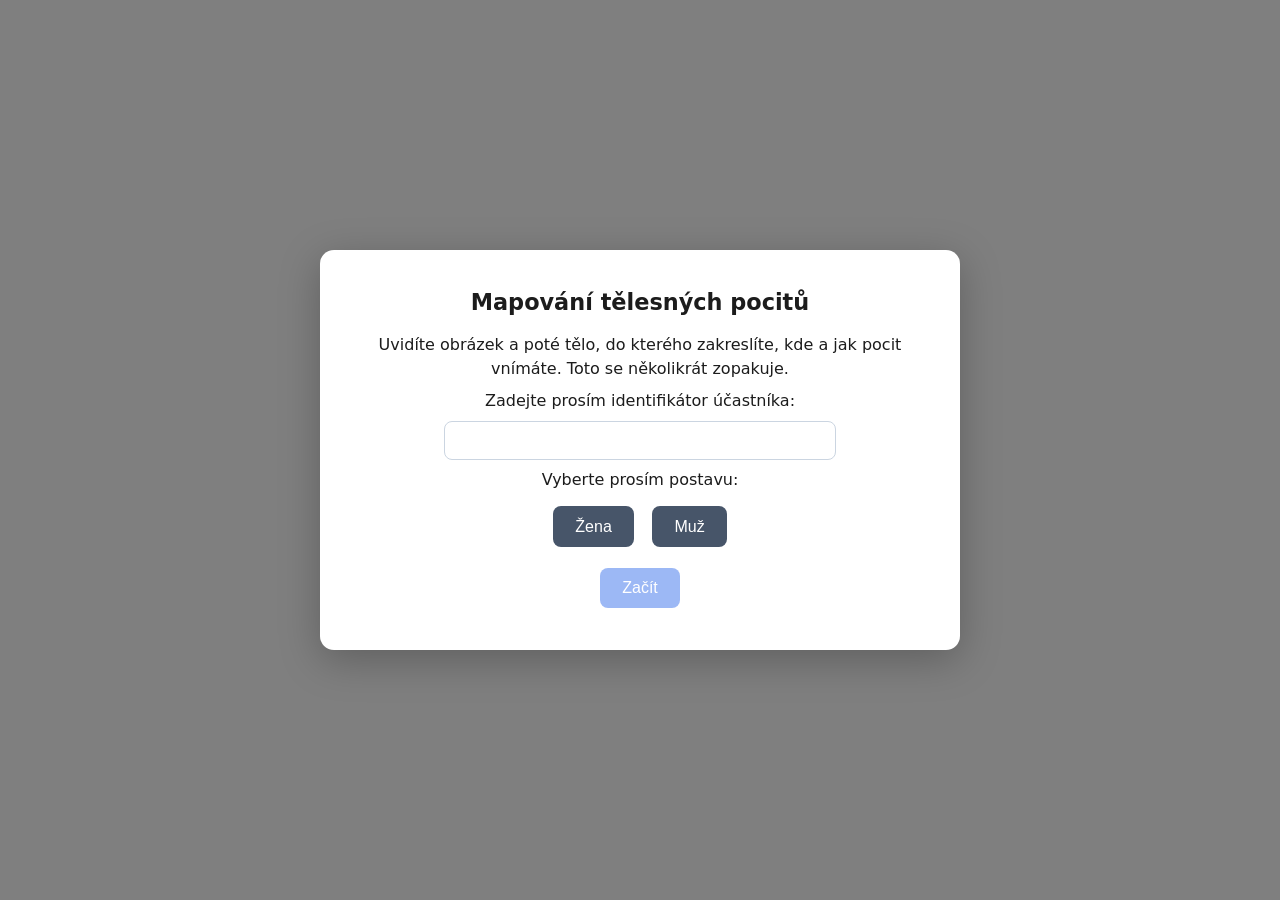
==== experiment.html @ 42cae718 "Upload completed experiment results to CERIT-SC" ====
<!DOCTYPE html>
<html lang="cs">
<head>
<meta charset="utf-8" />
<meta name="viewport" content="width=device-width, initial-scale=1" />
<title>InteroMap – experiment</title>
<style>
  :root { --bg:#7f7f7f; --blank:#7f7f7f; --panel:#ffffff; --ink:#1c1c1c; --accent:#2563eb; }
  * { box-sizing: border-box; }
  [hidden] { display:none !important; }
  html, body { margin:0; height:100%; }
  body {
    background: var(--bg);                 /* neutral mid-grey: low-arousal, standard for affective tasks */
    color: var(--ink);
    font-family: system-ui, -apple-system, "Segoe UI", Roboto, sans-serif;
    display:flex; align-items:center; justify-content:center;
    height:100vh; overflow:hidden;
  }
  #app { width:100%; height:100%; display:flex; align-items:center; justify-content:center; }
  .card {
    background:var(--panel); border-radius:14px; padding:36px 40px; max-width:640px;
    box-shadow:0 10px 40px rgba(0,0,0,.25); text-align:center; line-height:1.5;
  }
  .card h1 { font-size:1.4rem; margin:0 0 .6em; }
  .card p { margin:.5em 0; }
  .btn {
    display:inline-block; margin:.4em; padding:.7em 1.4em; border:0; border-radius:8px;
    background:var(--accent); color:#fff; font-size:1rem; cursor:pointer;
  }
  .btn.secondary { background:#475569; }
  .btn:disabled { opacity:.45; cursor:default; }
  input[type=text] { padding:.6em .8em; font-size:1rem; border:1px solid #cbd5e1; border-radius:8px; width:70%; }
  #blank { width:100%; height:100%; background:var(--blank); }   /* inter-stimulus interval */
  #picwrap { display:flex; align-items:center; justify-content:center; width:100%; height:100%; }
  #picwrap img { max-width:80vw; max-height:80vh; object-fit:contain; box-shadow:0 6px 30px rgba(0,0,0,.35); }
  #maplayout { display:flex; flex-direction:column; width:100%; height:100%; }
  #mapframe { flex:1 1 auto; width:100%; border:0; background:#fff; }
  #mapbar {
    flex:0 0 auto; display:flex; align-items:center; justify-content:space-between;
    gap:16px; padding:10px 18px; background:#e5e7eb;
  }
  #mapbar .hint { font-size:.9rem; color:#374151; }
  .progress { font-size:.85rem; color:#e5e7eb; position:fixed; top:10px; left:14px; }
</style>
</head>
<body>
<div class="progress" id="progress"></div>
<div id="app"></div>

<script>
/* =========================================================================
   CONFIG  —  edit this block only
   Trial cycle:  picture (pictureMs) -> blank (blankMs) -> map (until "Hotovo")
                 -> blank (blankMs) -> next trial's picture ...
   ========================================================================= */
const CONFIG = {
  toolPath: "./index.html",   // InteroMap index.html, relative to this file
  lang: "cs",                 // language key baked into the build (cs = Czech)
  uploadUrl: "https://interomap-sojka-ns.dyn.cloud.e-infra.cz/submissions",

  askParticipantId: true,     // show an ID field on the intro screen
  choosePersonaOnce: true,    // participant picks Žena/Muž once, applied to all trials
  persona: "female",          // fallback / default persona if choosePersonaOnce = false
  shuffle: false,             // randomise trial order per participant

  pictureMs: 6000,            // emotional picture duration
  blankMs:   1000,            // blank screen before AND after the map
  minMapSeconds: 0,           // map is self-paced (0 = "Hotovo" active immediately)

  // One entry per trial (this is your N). `variable` MUST be unique, ASCII,
  // start with a letter, no diacritics. `image` is relative to this file.
  trials: [
    { image: "stimuli/img1.jpg", variable: "trial1" },
    { image: "stimuli/img2.jpg", variable: "trial2" },
    { image: "stimuli/img3.jpg", variable: "trial3" },
    { image: "stimuli/img4.jpg", variable: "trial4" }
  ]
};

/* UI strings (Czech). Edit freely. */
const UI = {
  title:        "Mapování tělesných pocitů",
  intro:        "Uvidíte obrázek a poté tělo, do kterého zakreslíte, kde a jak pocit vnímáte. Toto se několikrát zopakuje.",
  idLabel:      "Zadejte prosím identifikátor účastníka:",
  choosePersona:"Vyberte prosím postavu:",
  female:       "Žena",
  male:         "Muž",
  start:        "Začít",
  continueMap:  "Hotovo",
  mapHint:      "Zakreslete do těla, kde pocit vnímáte. Až budete hotovi, klikněte na „Hotovo“.",
  waitHint:     "Ještě chvíli prosím…",
  finished:     "Děkujeme, úloha je dokončena.",
  download:     "Stáhnout zálohu dat",
  uploading:    "Odesíláme vaše odpovědi. Prosím, nechte tuto stránku otevřenou.",
  uploaded:     "Vaše odpovědi byly úspěšně uloženy. Tuto stránku můžete zavřít.",
  uploadFailed: "Odpovědi se nepodařilo odeslat. Zkontrolujte připojení a zkuste to znovu. Pokud problém trvá, stáhněte zálohu a kontaktujte výzkumný tým. Stránku zatím nezavírejte.",
  retry:        "Zkusit odeslat znovu"
};
/* ========================================================================= */

const app  = document.getElementById("app");
const prog = document.getElementById("progress");

const state = {
  participant: "",
  persona: CONFIG.persona,
  order: CONFIG.trials.map((_, i) => i),
  idx: 0,
  results: {},          // variable -> latest output JSON string from InteroMap
  meta: {}              // variable -> { image, persona, pictureOnset, mapOnset, mapDurationMs }
};

if (CONFIG.shuffle) {
  for (let i = state.order.length - 1; i > 0; i--) {
    const j = Math.floor(Math.random() * (i + 1));
    [state.order[i], state.order[j]] = [state.order[j], state.order[i]];
  }
}

/* ---- capture InteroMap output (fires after every stroke; keep the latest) ---- */
let activeVariable = null;
window.addEventListener("message", (event) => {
  const d = event.data;
  const frame = document.getElementById("mapframe");
  if (!frame || event.source !== frame.contentWindow ||
      event.origin !== new URL(CONFIG.toolPath, location.href).origin) return;
  if (!d || d.event !== "interomap_data" || !activeVariable || d.variable !== activeVariable) return;
  state.results[d.variable] = d.output; // cumulative JSON string of all strokes
});

/* ---------------------------- screens ---------------------------- */
function clear() { app.innerHTML = ""; activeVariable = null; }

function screenIntro() {
  clear();
  prog.textContent = "";
  const card = document.createElement("div");
  card.className = "card";
  card.innerHTML =
    `<h1>${UI.title}</h1><p>${UI.intro}</p>` +
    (CONFIG.askParticipantId
      ? `<p>${UI.idLabel}</p><p><input type="text" id="pid" maxlength="200" autocomplete="off"></p>` : "") +
    (CONFIG.choosePersonaOnce
      ? `<p>${UI.choosePersona}</p>
         <p><button class="btn secondary" data-persona="female">${UI.female}</button>
            <button class="btn secondary" data-persona="male">${UI.male}</button></p>` : "");
  const startBtn = document.createElement("button");
  startBtn.className = "btn"; startBtn.textContent = UI.start;
  startBtn.disabled = CONFIG.choosePersonaOnce;   // enabled once a persona is chosen
  card.appendChild(startBtn);
  app.appendChild(card);

  if (CONFIG.choosePersonaOnce) {
    card.querySelectorAll("[data-persona]").forEach(b => b.addEventListener("click", () => {
      state.persona = b.dataset.persona;
      card.querySelectorAll("[data-persona]").forEach(x =>
        x.style.outline = (x === b) ? "3px solid var(--accent)" : "none");
      startBtn.disabled = false;
    }));
  }
  startBtn.addEventListener("click", () => {
    if (CONFIG.askParticipantId) state.participant = (document.getElementById("pid").value || "").trim();
    runTrial(0);
  });
}

/* blank inter-stimulus interval, then call next() */
function showBlank(next) {
  clear();
  const b = document.createElement("div");
  b.id = "blank";
  app.appendChild(b);
  setTimeout(next, CONFIG.blankMs);
}

function runTrial(i) {
  state.idx = i;
  if (i >= state.order.length) return screenEnd();
  prog.textContent = `${i + 1} / ${state.order.length}`;
  const trial = CONFIG.trials[state.order[i]];
  state.meta[trial.variable] = {
    image: trial.image,
    persona: CONFIG.choosePersonaOnce ? state.persona : (trial.persona || CONFIG.persona)
  };
  showPicture(trial);                                  // -> blank -> map
}

function showPicture(trial) {
  clear();
  state.meta[trial.variable].pictureOnset = performance.now();
  const wrap = document.createElement("div");
  wrap.id = "picwrap";
  const img = document.createElement("img");
  img.src = trial.image; img.alt = "";
  wrap.appendChild(img);
  app.appendChild(wrap);
  setTimeout(() => showBlank(() => showMap(trial)), CONFIG.pictureMs);   // 6 s picture, then 1 s blank
}

function showMap(trial) {
  clear();
  const persona = state.meta[trial.variable].persona;
  activeVariable = trial.variable;
  state.meta[trial.variable].mapOnset = performance.now();

  const layout = document.createElement("div");
  layout.id = "maplayout";

  const frame = document.createElement("iframe");
  frame.id = "mapframe"; frame.title = "InteroMap";
  // nonce (&_=) guarantees a fresh, empty map each trial even if params repeat
  frame.src = `${CONFIG.toolPath}?lang=${CONFIG.lang}&persona=${persona}` +
              `&variable=${encodeURIComponent(trial.variable)}&_=${Date.now()}`;

  const bar = document.createElement("div");
  bar.id = "mapbar";
  const hint = document.createElement("span");
  hint.className = "hint"; hint.textContent = UI.mapHint;
  const next = document.createElement("button");
  next.className = "btn"; next.textContent = UI.continueMap;   // "Hotovo"
  bar.appendChild(hint); bar.appendChild(next);

  layout.appendChild(frame); layout.appendChild(bar);
  app.appendChild(layout);

  const advance = () => {
    const m = state.meta[trial.variable];
    m.mapDurationMs = Math.round(performance.now() - m.mapOnset);
    showBlank(() => runTrial(state.idx + 1));            // Hotovo -> 1 s blank -> next picture
  };

  if (CONFIG.minMapSeconds > 0) {
    next.disabled = true;
    const t0 = performance.now();
    const tick = () => {
      const left = CONFIG.minMapSeconds - (performance.now() - t0) / 1000;
      if (left > 0) { hint.textContent = `${UI.waitHint} (${Math.ceil(left)} s)`; requestAnimationFrame(tick); }
      else { hint.textContent = UI.mapHint; next.disabled = false; }
    };
    requestAnimationFrame(tick);
  }
  next.addEventListener("click", advance);
}

/* ------------------------------ end / export ------------------------------ */
function buildDataset() {
  const trials = state.order.map((ti, pos) => {
    const t = CONFIG.trials[ti];
    const m = state.meta[t.variable] || {};
    let output = null, parsed = null;
    if (state.results[t.variable] != null) {
      output = state.results[t.variable];
      try { parsed = JSON.parse(output); } catch (e) { parsed = null; }
    }
    return {
      position: pos + 1,
      variable: t.variable,
      image: t.image,
      persona: m.persona,
      mapDurationMs: m.mapDurationMs ?? null,
      responded: output != null,
      output: parsed              // full InteroMap structure, or null if nothing drawn
    };
  });
  return {
    participant: state.participant,
    timestamp: new Date().toISOString(),
    lang: CONFIG.lang,
    trials
  };
}

/* long CSV: one row per stroke (+ one row for empty trials) */
function toCSV(dataset) {
  const head = ["participant","timestamp","position","variable","image","persona",
                "map_duration_ms","persona_view","stroke_index","valence","intensity",
                "brush_color","brush_size","n_points","points_json"];
  const esc = v => {
    const s = (v == null) ? "" : String(v);
    return /[",\n]/.test(s) ? '"' + s.replace(/"/g, '""') + '"' : s;
  };
  const rows = [head.join(",")];
  for (const tr of dataset.trials) {
    const base = [dataset.participant, dataset.timestamp, tr.position, tr.variable,
                  tr.image, tr.persona, tr.mapDurationMs];
    if (!tr.output) { rows.push([...base, "", "", "", "", "", "", "0", ""].map(esc).join(",")); continue; }
    let any = false;
    for (const view of Object.keys(tr.output)) {
      const strokes = (tr.output[view] && tr.output[view].strokes) || [];
      strokes.forEach((s, si) => {
        any = true;
        rows.push([...base, view, si, s.valence, s.intensity, s.brushColor, s.brushSize,
                   (s.points ? s.points.length : 0), JSON.stringify(s.points)].map(esc).join(","));
      });
    }
    if (!any) rows.push([...base, "", "", "", "", "", "", "0", ""].map(esc).join(","));
  }
  return rows.join("\n");
}

function download(name, text, type) {
  const blob = new Blob([text], { type });
  const url = URL.createObjectURL(blob);
  const a = document.createElement("a");
  a.href = url; a.download = name; a.click();
  setTimeout(() => URL.revokeObjectURL(url), 1000);
}

const PENDING_KEY = "interomap.pending-submission.v1";
let completedSubmission = null;
let uploadInProgress = false;
let uploadSaved = false;

function saveAll() {
  const ds = completedSubmission.dataset;
  const pid = (ds.participant || "anon").replace(/[^A-Za-z0-9_-]/g, "");
  const stamp = ds.timestamp.replace(/[:.]/g, "-");
  const base = `interomap_${pid}_${stamp}`;
  download(base + ".json", JSON.stringify(ds, null, 2), "application/json");
  download(base + ".csv", toCSV(ds), "text/csv");
  return ds;
}

function screenEnd() {
  clear();
  prog.textContent = "";
  if (!completedSubmission) {
    completedSubmission = { submissionId: crypto.randomUUID(), dataset: buildDataset() };
  }
  // Survive a refresh in this tab; never retain successfully uploaded data here.
  try { sessionStorage.setItem(PENDING_KEY, JSON.stringify(completedSubmission)); } catch (e) {}
  const card = document.createElement("div");
  card.className = "card";
  card.innerHTML = `<h1>${UI.title}</h1><p>${UI.finished}</p>`;
  const status = document.createElement("p");
  status.id = "upload-status";
  status.setAttribute("role", "status");
  status.setAttribute("aria-live", "polite");
  card.appendChild(status);
  const retry = document.createElement("button");
  retry.id = "upload-retry";
  retry.className = "btn";
  retry.textContent = UI.retry;
  retry.hidden = true;
  retry.addEventListener("click", uploadResults);
  card.appendChild(retry);
  const b = document.createElement("button");
  b.id = "upload-backup";
  b.className = "btn secondary"; b.textContent = UI.download;
  b.hidden = true;
  b.addEventListener("click", saveAll);
  card.appendChild(b);
  app.appendChild(card);
  void uploadResults();
}

async function uploadResults() {
  if (uploadInProgress || uploadSaved || !completedSubmission) return;
  uploadInProgress = true;
  const status = document.getElementById("upload-status");
  const retry = document.getElementById("upload-retry");
  const backup = document.getElementById("upload-backup");
  status.textContent = UI.uploading;
  retry.hidden = true;
  backup.hidden = true;
  const body = JSON.stringify(completedSubmission);
  try {
    for (let attempt = 0; attempt < 3; attempt++) {
      const controller = new AbortController();
      const timeout = setTimeout(() => controller.abort(), 20000);
      let permanentFailure = false;
      try {
        const response = await fetch(CONFIG.uploadUrl, {
          method: "POST", headers: { "Content-Type": "application/json" },
          credentials: "omit", body, signal: controller.signal
        });
        permanentFailure = response.status >= 400 && response.status < 500 &&
          response.status !== 408 && response.status !== 429;
        if (!response.ok) throw new Error("Upload rejected");
        const receipt = await response.json();
        if (receipt.saved !== true || receipt.submissionId !== completedSubmission.submissionId) {
          permanentFailure = true;
          throw new Error("Invalid upload receipt");
        }
        uploadSaved = true;
        try { sessionStorage.removeItem(PENDING_KEY); } catch (e) {}
        status.textContent = UI.uploaded;
        return;
      } catch (error) {
        if (permanentFailure || attempt === 2) throw error;
      } finally { clearTimeout(timeout); }
      await new Promise(resolve => setTimeout(resolve, attempt === 0 ? 2000 : 5000));
    }
  } catch (error) {
    status.textContent = UI.uploadFailed;
    retry.hidden = false;
    backup.hidden = false;
  } finally { uploadInProgress = false; }
}

window.addEventListener("beforeunload", event => {
  if (completedSubmission && !uploadSaved) { event.preventDefault(); event.returnValue = ""; }
});
window.addEventListener("online", () => { if (completedSubmission && !uploadSaved) void uploadResults(); });

try {
  const pending = JSON.parse(sessionStorage.getItem(PENDING_KEY));
  if (pending && typeof pending.submissionId === "string" && pending.dataset &&
      Array.isArray(pending.dataset.trials)) completedSubmission = pending;
} catch (e) {}
if (completedSubmission) screenEnd(); else screenIntro();
</script>
</body>
</html>
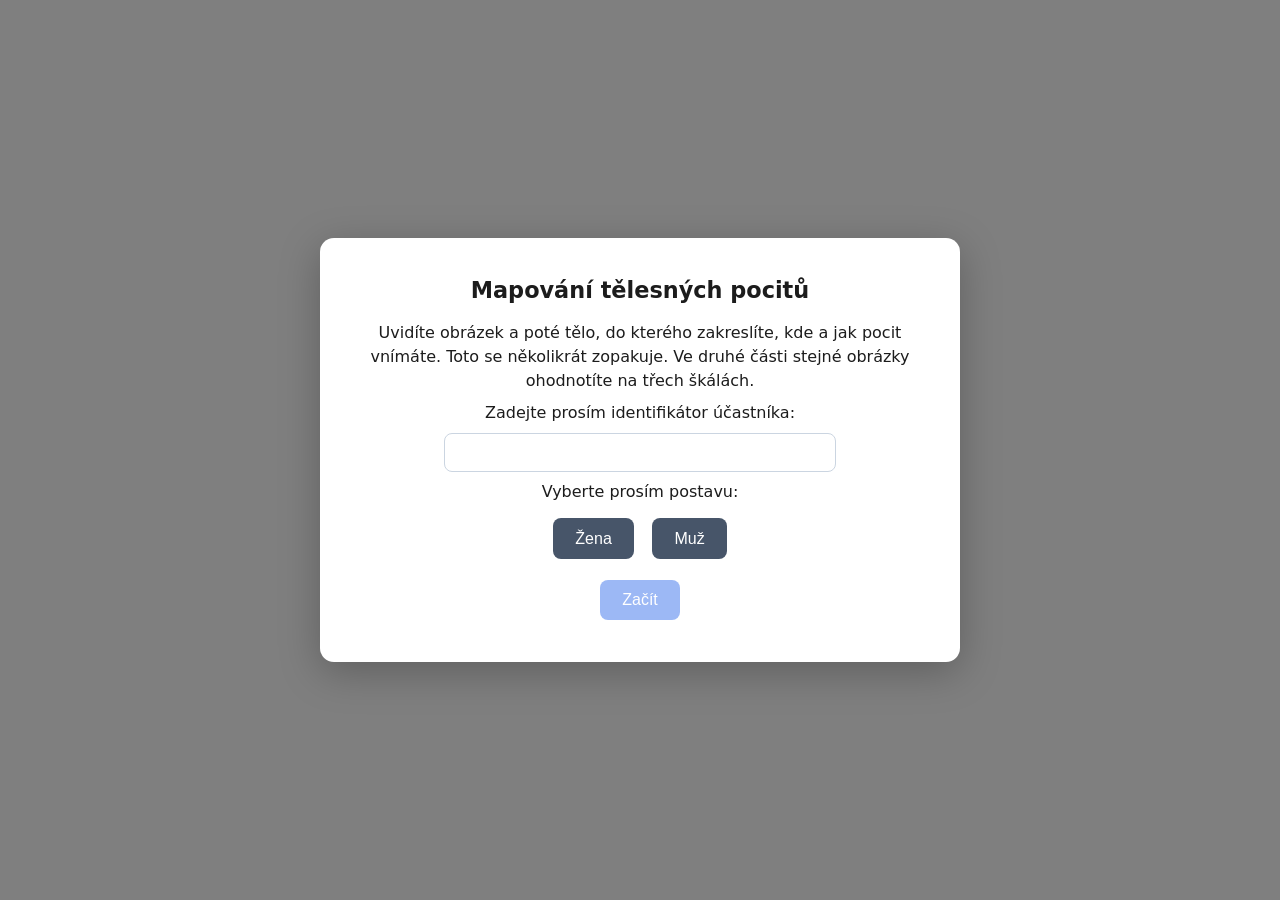
==== commit cdffe871: "Add self-paced picture ratings after body mapping" ====
--- a/experiment.html
+++ b/experiment.html
@@ -41,6 +41,31 @@
   }
   #mapbar .hint { font-size:.9rem; color:#374151; }
   .progress { font-size:.85rem; color:#e5e7eb; position:fixed; top:10px; left:14px; }
+  .rating-screen { width:100%; height:100%; overflow:auto; }
+  .rating-layout { display:grid; grid-template-columns:minmax(0,1fr) minmax(440px,600px);
+    gap:28px; align-items:center; min-height:100%; padding:38px 28px 24px; max-width:1500px; margin:auto; }
+  .rating-picture { margin:0; text-align:center; min-width:0; }
+  .rating-picture img { max-width:100%; max-height:76vh; object-fit:contain; box-shadow:0 6px 30px rgba(0,0,0,.35); }
+  .rating-card { width:100%; padding:24px 28px; }
+  .rating-scale { border:0; border-top:1px solid #d1d5db; padding:12px 0 0; margin:18px 0; text-align:left; min-width:0; }
+  .rating-scale legend { font-weight:600; padding:0 6px 0 0; }
+  .rating-scale p { font-size:.95rem; margin:0 0 8px; }
+  .rating-choices { display:grid; grid-template-columns:repeat(9,minmax(0,1fr)); gap:4px; }
+  .rating-choice { position:relative; cursor:pointer; }
+  .rating-choice input { position:absolute; opacity:0; width:100%; height:100%; margin:0; cursor:pointer; }
+  .rating-choice span { display:flex; align-items:center; justify-content:center; min-height:42px;
+    border:1px solid #94a3b8; border-radius:8px; background:#fff; font-size:1rem; }
+  .rating-choice input:checked + span { background:var(--accent); color:white; border-color:var(--accent); }
+  .rating-choice input:focus-visible + span { outline:3px solid #1c1c1c; outline-offset:2px; }
+  .rating-anchors { display:flex; justify-content:space-between; gap:12px; margin-top:6px; font-size:.875rem; }
+  .rating-anchors span { max-width:46%; }
+  .rating-anchors span:last-child { text-align:right; }
+  .rating-image-status { color:white; }
+  @media (max-width:900px) {
+    .rating-layout { grid-template-columns:minmax(0,1fr); gap:20px; padding:38px 16px 20px; }
+    .rating-picture img { max-height:38vh; }
+    .rating-card { max-width:640px; margin:auto; padding:22px 18px; }
+  }
 </style>
 </head>
 <body>
@@ -80,7 +105,7 @@
 /* UI strings (Czech). Edit freely. */
 const UI = {
   title:        "Mapování tělesných pocitů",
-  intro:        "Uvidíte obrázek a poté tělo, do kterého zakreslíte, kde a jak pocit vnímáte. Toto se několikrát zopakuje.",
+  intro:        "Uvidíte obrázek a poté tělo, do kterého zakreslíte, kde a jak pocit vnímáte. Toto se několikrát zopakuje. Ve druhé části stejné obrázky ohodnotíte na třech škálách.",
   idLabel:      "Zadejte prosím identifikátor účastníka:",
   choosePersona:"Vyberte prosím postavu:",
   female:       "Žena",
@@ -94,8 +119,28 @@
   uploading:    "Odesíláme vaše odpovědi. Prosím, nechte tuto stránku otevřenou.",
   uploaded:     "Vaše odpovědi byly úspěšně uloženy. Tuto stránku můžete zavřít.",
   uploadFailed: "Odpovědi se nepodařilo odeslat. Zkontrolujte připojení a zkuste to znovu. Pokud problém trvá, stáhněte zálohu a kontaktujte výzkumný tým. Stránku zatím nezavírejte.",
-  retry:        "Zkusit odeslat znovu"
+  retry:        "Zkusit odeslat znovu",
+  ratingTitle:  "Hodnocení obrázků",
+  ratingIntro:  "První část je dokončena. Nyní znovu uvidíte stejné obrázky. U každého ohodnoťte příjemnost pocitu, míru aktivace a osobní relevanci na škálách od 1 do 9. Hodnoťte, jak na vás obrázek působí právě teď. Neexistují správné ani špatné odpovědi.",
+  ratingInstructions: "Na každé škále vyberte jednu hodnotu. Obrázek zůstane zobrazený, dokud nekliknete na „Další“. Postupujte vlastním tempem.",
+  ratingHint:   "Vyberte jednu hodnotu na každé ze tří škál.",
+  next:         "Další",
+  imageLoading: "Načítání obrázku…",
+  imageFailed:  "Obrázek se nepodařilo načíst. Zkontrolujte připojení a zkuste načtení znovu.",
+  reloadImage:  "Načíst obrázek znovu"
 };
+// IAPS-aligned coding; text anchors, not the pictorial SAM instrument.
+const RATING_SCALES = [
+  { key: "valence", label: "Příjemnost (valence)",
+    question: "Jak příjemný nebo nepříjemný pocit ve vás obrázek vyvolává?",
+    low: "Velmi nepříjemný", high: "Velmi příjemný", midpoint: "5 = neutrální" },
+  { key: "arousal", label: "Intenzita aktivace (arousal)",
+    question: "Jak moc vás obrázek aktivuje či rozrušuje, bez ohledu na to, zda je pocit příjemný nebo nepříjemný?",
+    low: "Zcela klidný/á, bez aktivace", high: "Velmi aktivovaný/á, rozrušený/á" },
+  { key: "relevance", label: "Osobní relevance",
+    question: "Nakolik je pro vás obrázek osobně relevantní – souvisí s vaším životem, zkušenostmi nebo zájmy?",
+    low: "Vůbec ne", high: "Mimořádně" }
+];
 /* ========================================================================= */
 
 const app  = document.getElementById("app");
@@ -107,7 +152,9 @@
   order: CONFIG.trials.map((_, i) => i),
   idx: 0,
   results: {},          // variable -> latest output JSON string from InteroMap
-  meta: {}              // variable -> { image, persona, pictureOnset, mapOnset, mapDurationMs }
+  meta: {},             // variable -> { image, persona, pictureOnset, mapOnset, mapDurationMs }
+  pictureRatings: [],
+  phase: "intro"
 };
 
 if (CONFIG.shuffle) {
@@ -175,7 +222,8 @@
 
 function runTrial(i) {
   state.idx = i;
-  if (i >= state.order.length) return screenEnd();
+  if (i >= state.order.length) return screenRatingsIntro();
+  state.phase = "mapping";
   prog.textContent = `${i + 1} / ${state.order.length}`;
   const trial = CONFIG.trials[state.order[i]];
   state.meta[trial.variable] = {
@@ -240,6 +288,131 @@
     requestAnimationFrame(tick);
   }
   next.addEventListener("click", advance);
+}
+
+/* ---------------------------- picture ratings ---------------------------- */
+function screenRatingsIntro() {
+  clear();
+  state.phase = "ratingIntro";
+  prog.textContent = "";
+  const card = document.createElement("div");
+  card.className = "card";
+  card.innerHTML = `<h1>${UI.ratingTitle}</h1><p>${UI.ratingIntro}</p><p>${UI.ratingInstructions}</p>`;
+  const next = document.createElement("button");
+  next.id = "ratings-start";
+  next.className = "btn";
+  next.textContent = UI.next;
+  next.addEventListener("click", () => { next.disabled = true; showRating(0); });
+  card.appendChild(next);
+  app.appendChild(card);
+}
+
+function showRating(i) {
+  if (i >= state.order.length) return screenEnd();
+  clear();
+  state.phase = "ratings";
+  const trial = CONFIG.trials[state.order[i]];
+  prog.textContent = `Hodnocení ${i + 1} / ${state.order.length}`;
+  const screen = document.createElement("div");
+  screen.className = "rating-screen";
+  const layout = document.createElement("div");
+  layout.className = "rating-layout";
+  const picture = document.createElement("figure");
+  picture.className = "rating-picture";
+  const img = document.createElement("img");
+  img.id = "rating-image";
+  img.alt = `Obrázek ${i + 1} k hodnocení`;
+  const imageStatus = document.createElement("p");
+  imageStatus.className = "rating-image-status";
+  imageStatus.setAttribute("role", "status");
+  imageStatus.textContent = UI.imageLoading;
+  const reload = document.createElement("button");
+  reload.id = "rating-reload";
+  reload.className = "btn secondary";
+  reload.textContent = UI.reloadImage;
+  reload.hidden = true;
+  picture.appendChild(img); picture.appendChild(imageStatus); picture.appendChild(reload);
+  const card = document.createElement("div");
+  card.className = "card rating-card";
+  card.innerHTML = `<h1>${UI.ratingTitle}</h1><p>${UI.ratingHint}</p>`;
+  const answers = {};
+  const groups = [];
+  let onset = null, advanced = false;
+  const next = document.createElement("button");
+  next.id = "rating-next";
+  next.className = "btn";
+  next.textContent = UI.next;
+  next.disabled = true;
+  const ready = () => onset !== null && RATING_SCALES.every(s =>
+    Number.isInteger(answers[s.key]) && answers[s.key] >= 1 && answers[s.key] <= 9);
+
+  for (const scale of RATING_SCALES) {
+    const fieldset = document.createElement("fieldset");
+    fieldset.className = "rating-scale";
+    fieldset.disabled = true;
+    groups.push(fieldset);
+    const legend = document.createElement("legend");
+    legend.textContent = scale.label;
+    const question = document.createElement("p");
+    question.id = `rating-${scale.key}-description`;
+    question.textContent = scale.question + (scale.midpoint ? ` ${scale.midpoint}.` : "");
+    fieldset.setAttribute("aria-describedby", question.id);
+    const choices = document.createElement("div");
+    choices.className = "rating-choices";
+    for (let n = 1; n <= 9; n++) {
+      const label = document.createElement("label");
+      label.className = "rating-choice";
+      const input = document.createElement("input");
+      input.type = "radio"; input.name = `rating-${scale.key}`; input.value = String(n);
+      input.id = `rating-${scale.key}-${n}`;
+      input.setAttribute("aria-label", `${n}${n === 1 ? ': ' + scale.low : n === 9 ? ': ' + scale.high : ''}`);
+      input.addEventListener("change", () => {
+        if (onset === null || advanced || !input.checked) return;
+        answers[scale.key] = n;
+        next.disabled = !ready();
+      });
+      const number = document.createElement("span");
+      number.textContent = String(n);
+      label.appendChild(input); label.appendChild(number); choices.appendChild(label);
+    }
+    const anchors = document.createElement("div");
+    anchors.className = "rating-anchors";
+    for (const text of [`1 — ${scale.low}`, `9 — ${scale.high}`]) {
+      const anchor = document.createElement("span"); anchor.textContent = text; anchors.appendChild(anchor);
+    }
+    fieldset.appendChild(legend); fieldset.appendChild(question);
+    fieldset.appendChild(choices); fieldset.appendChild(anchors); card.appendChild(fieldset);
+  }
+  next.addEventListener("click", () => {
+    if (advanced || !ready()) return;
+    advanced = true; next.disabled = true;
+    state.pictureRatings.push({ position: i + 1, mappingPosition: i + 1,
+      variable: trial.variable, image: trial.image,
+      valence: answers.valence, arousal: answers.arousal, relevance: answers.relevance,
+      ratingDurationMs: Math.round(performance.now() - onset) });
+    showRating(i + 1);
+  });
+  img.addEventListener("load", () => {
+    if (advanced || onset !== null) return;
+    onset = performance.now();
+    imageStatus.hidden = true; reload.hidden = true;
+    groups.forEach(group => { group.disabled = false; });
+    next.disabled = !ready();
+  });
+  img.addEventListener("error", () => {
+    onset = null;
+    groups.forEach(group => { group.disabled = true; });
+    next.disabled = true; imageStatus.hidden = false;
+    imageStatus.textContent = UI.imageFailed; reload.hidden = false;
+  });
+  reload.addEventListener("click", () => {
+    reload.hidden = true; imageStatus.textContent = UI.imageLoading;
+    const url = new URL(trial.image, location.href);
+    url.searchParams.set("retry", Date.now()); img.src = url.href;
+  });
+  card.appendChild(next);
+  layout.appendChild(picture); layout.appendChild(card); screen.appendChild(layout); app.appendChild(screen);
+  img.src = trial.image;
 }
 
 /* ------------------------------ end / export ------------------------------ */
@@ -263,17 +436,23 @@
     };
   });
   return {
+    schemaVersion: 2,
     participant: state.participant,
     timestamp: new Date().toISOString(),
     lang: CONFIG.lang,
-    trials
+    trials,
+    pictureRatings: state.pictureRatings,
+    ratingScales: { responseFormat: "numbered-radio-text-anchors", min: 1, max: 9,
+      intensityConstruct: "arousal", relevanceConstruct: "personal relevance",
+      presentationOrder: "same as mapping", scales: RATING_SCALES }
   };
 }
 
 /* long CSV: one row per stroke (+ one row for empty trials) */
 function toCSV(dataset) {
   const head = ["participant","timestamp","position","variable","image","persona",
-                "map_duration_ms","persona_view","stroke_index","valence","intensity",
+                "map_duration_ms","picture_valence_1_9","picture_arousal_1_9","picture_relevance_1_9",
+                "rating_duration_ms","rating_position","persona_view","stroke_index","valence","intensity",
                 "brush_color","brush_size","n_points","points_json"];
   const esc = v => {
     const s = (v == null) ? "" : String(v);
@@ -281,8 +460,10 @@
   };
   const rows = [head.join(",")];
   for (const tr of dataset.trials) {
+    const rating = (dataset.pictureRatings || []).find(r => r.variable === tr.variable) || {};
     const base = [dataset.participant, dataset.timestamp, tr.position, tr.variable,
-                  tr.image, tr.persona, tr.mapDurationMs];
+                  tr.image, tr.persona, tr.mapDurationMs, rating.valence, rating.arousal,
+                  rating.relevance, rating.ratingDurationMs, rating.position];
     if (!tr.output) { rows.push([...base, "", "", "", "", "", "", "0", ""].map(esc).join(",")); continue; }
     let any = false;
     for (const view of Object.keys(tr.output)) {
@@ -323,6 +504,7 @@
 
 function screenEnd() {
   clear();
+  state.phase = "complete";
   prog.textContent = "";
   if (!completedSubmission) {
     completedSubmission = { submissionId: crypto.randomUUID(), dataset: buildDataset() };
@@ -399,7 +581,9 @@
 }
 
 window.addEventListener("beforeunload", event => {
-  if (completedSubmission && !uploadSaved) { event.preventDefault(); event.returnValue = ""; }
+  if ((completedSubmission && !uploadSaved) || state.phase === "ratingIntro" || state.phase === "ratings") {
+    event.preventDefault(); event.returnValue = "";
+  }
 });
 window.addEventListener("online", () => { if (completedSubmission && !uploadSaved) void uploadResults(); });
 
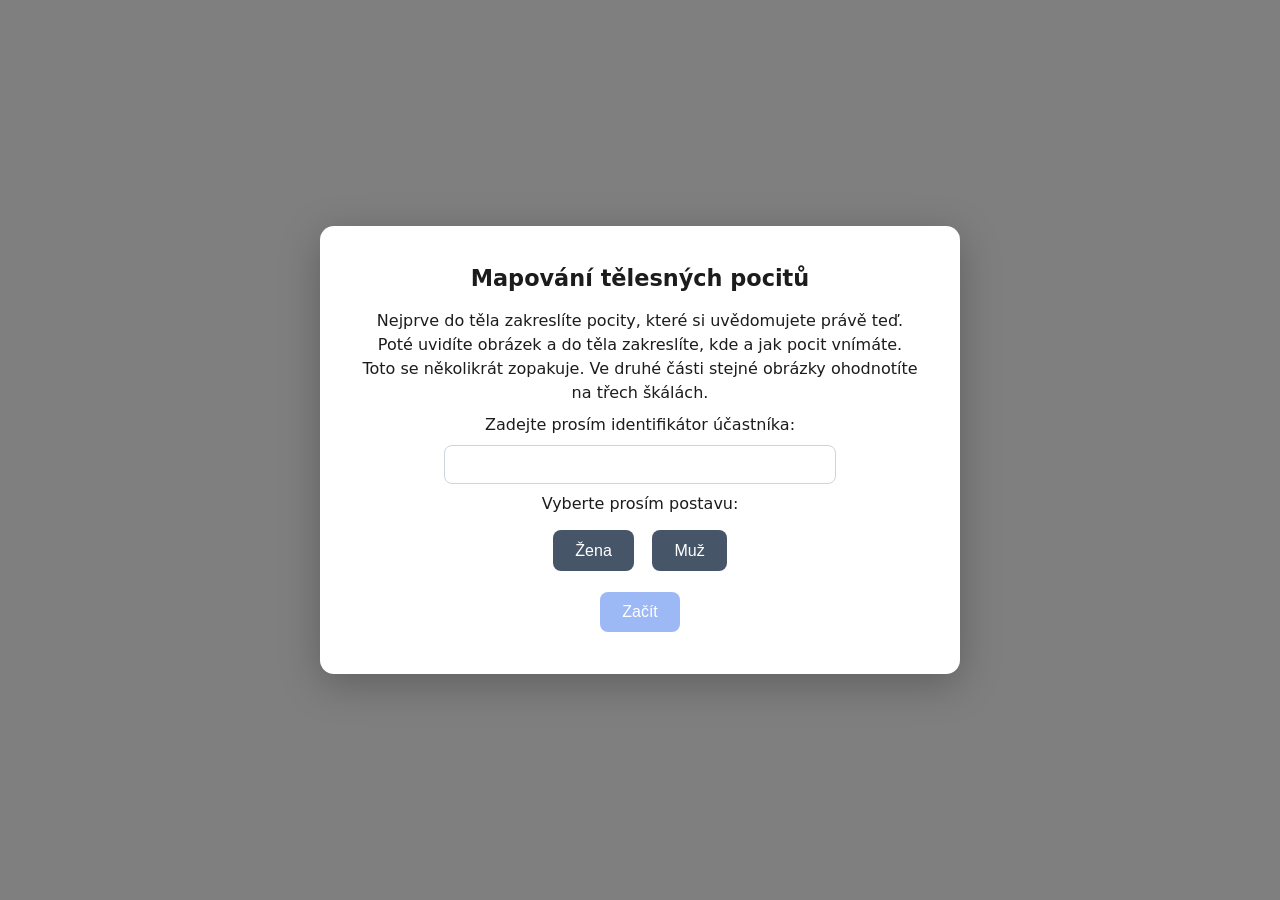
==== commit 94316e90: "Add baseline maps, IAPS 1-9 scales and timed manikin ratings" ====
--- a/experiment.html
+++ b/experiment.html
@@ -40,13 +40,21 @@
     gap:16px; padding:10px 18px; background:#e5e7eb;
   }
   #mapbar .hint { font-size:.9rem; color:#374151; }
-  .progress { font-size:.85rem; color:#e5e7eb; position:fixed; top:10px; left:14px; }
+  .progress { font-size:.85rem; color:#fff; background:rgba(0,0,0,.65); padding:3px 7px;
+    border-radius:4px; position:fixed; top:10px; left:14px; }
+  .progress:empty { display:none; }
   .rating-screen { width:100%; height:100%; overflow:auto; }
-  .rating-layout { display:grid; grid-template-columns:minmax(0,1fr) minmax(440px,600px);
-    gap:28px; align-items:center; min-height:100%; padding:38px 28px 24px; max-width:1500px; margin:auto; }
-  .rating-picture { margin:0; text-align:center; min-width:0; }
-  .rating-picture img { max-width:100%; max-height:76vh; object-fit:contain; box-shadow:0 6px 30px rgba(0,0,0,.35); }
-  .rating-card { width:100%; padding:24px 28px; }
+  .rating-layout { display:flex; align-items:center; justify-content:center;
+    min-height:100%; padding:38px 28px 24px; }
+  .rating-picture { margin:0; text-align:center; }
+  .rating-picture img { max-width:80vw; max-height:80vh; object-fit:contain; box-shadow:0 6px 30px rgba(0,0,0,.35); }
+  .rating-card { width:100%; max-width:820px; padding:24px 28px; }
+  /* Display each row of the supplied 850 × 415 image without altering the asset. */
+  .sam-illustration { position:relative; overflow:hidden; aspect-ratio:700 / 135; }
+  .sam-illustration img { position:absolute; width:121.428571%; max-width:none; height:auto;
+    left:-18.571429%; top:-29.629630%; }
+  .sam-illustration.arousal img { top:-151.851852%; }
+  .rating-scale.sam .rating-choices { margin-inline:2.428571%; }
   .rating-scale { border:0; border-top:1px solid #d1d5db; padding:12px 0 0; margin:18px 0; text-align:left; min-width:0; }
   .rating-scale legend { font-weight:600; padding:0 6px 0 0; }
   .rating-scale p { font-size:.95rem; margin:0 0 8px; }
@@ -62,9 +70,8 @@
   .rating-anchors span:last-child { text-align:right; }
   .rating-image-status { color:white; }
   @media (max-width:900px) {
-    .rating-layout { grid-template-columns:minmax(0,1fr); gap:20px; padding:38px 16px 20px; }
-    .rating-picture img { max-height:38vh; }
-    .rating-card { max-width:640px; margin:auto; padding:22px 18px; }
+    .rating-layout { padding:38px 16px 20px; }
+    .rating-card { margin:auto; padding:22px 18px; }
   }
 </style>
 </head>
@@ -75,6 +82,7 @@
 <script>
 /* =========================================================================
    CONFIG  —  edit this block only
+   First: current-state baseline map (until "Hotovo") -> blank (blankMs).
    Trial cycle:  picture (pictureMs) -> blank (blankMs) -> map (until "Hotovo")
                  -> blank (blankMs) -> next trial's picture ...
    ========================================================================= */
@@ -89,6 +97,8 @@
   shuffle: false,             // randomise trial order per participant
 
   pictureMs: 6000,            // emotional picture duration
+  ratingPictureMs: 6000,      // picture-only exposure in the rating section
+  ratingPreparationMs: 5000,  // preparation between rated pictures
   blankMs:   1000,            // blank screen before AND after the map
   minMapSeconds: 0,           // map is self-paced (0 = "Hotovo" active immediately)
 
@@ -105,7 +115,7 @@
 /* UI strings (Czech). Edit freely. */
 const UI = {
   title:        "Mapování tělesných pocitů",
-  intro:        "Uvidíte obrázek a poté tělo, do kterého zakreslíte, kde a jak pocit vnímáte. Toto se několikrát zopakuje. Ve druhé části stejné obrázky ohodnotíte na třech škálách.",
+  intro:        "Nejprve do těla zakreslíte pocity, které si uvědomujete právě teď. Poté uvidíte obrázek a do těla zakreslíte, kde a jak pocit vnímáte. Toto se několikrát zopakuje. Ve druhé části stejné obrázky ohodnotíte na třech škálách.",
   idLabel:      "Zadejte prosím identifikátor účastníka:",
   choosePersona:"Vyberte prosím postavu:",
   female:       "Žena",
@@ -113,6 +123,11 @@
   start:        "Začít",
   continueMap:  "Hotovo",
   mapHint:      "Zakreslete do těla, kde pocit vnímáte. Až budete hotovi, klikněte na „Hotovo“.",
+  baselineTitle: "Vaše aktuální tělesné pocity",
+  baselineIntro: "Než začneme s obrázky, zaměřte pozornost na své tělo. Jaké tělesné pocity si uvědomujete právě teď? Zakreslete je do postavy na místech, kde je vnímáte. U každého pocitu zvolte jeho příjemnost (1 = velmi nepříjemný, 5 = neutrální, 9 = velmi příjemný) a intenzitu (1 = velmi slabá, 9 = velmi silná).",
+  baselineInstructions: "Zachyťte svůj současný stav. Není potřeba žádné pocity vyvolávat ani měnit. Pokud si žádné tělesné pocity neuvědomujete, můžete mapu ponechat prázdnou. Až budete hotovi, klikněte na „Hotovo“.",
+  baselineStart: "Začít mapování aktuálních pocitů",
+  baselineHint: "Zakreslete tělesné pocity, které si uvědomujete právě teď. Pokud žádné nevnímáte, ponechte mapu prázdnou. Poté klikněte na „Hotovo“.",
   waitHint:     "Ještě chvíli prosím…",
   finished:     "Děkujeme, úloha je dokončena.",
   download:     "Stáhnout zálohu dat",
@@ -122,19 +137,25 @@
   retry:        "Zkusit odeslat znovu",
   ratingTitle:  "Hodnocení obrázků",
   ratingIntro:  "První část je dokončena. Nyní znovu uvidíte stejné obrázky. U každého ohodnoťte příjemnost pocitu, míru aktivace a osobní relevanci na škálách od 1 do 9. Hodnoťte, jak na vás obrázek působí právě teď. Neexistují správné ani špatné odpovědi.",
-  ratingInstructions: "Na každé škále vyberte jednu hodnotu. Obrázek zůstane zobrazený, dokud nekliknete na „Další“. Postupujte vlastním tempem.",
+  ratingInstructions: "Každý obrázek uvidíte po dobu 6 sekund. Poté zmizí a zobrazí se škály hodnocení. Příjemnost a míru aktivace ohodnoťte pomocí postaviček, osobní relevanci na číselné škále. Na každé škále vyberte jednu hodnotu a klikněte na „Další“. Hodnocení není časově omezeno. Před dalším obrázkem budete mít 5 sekund na přípravu.",
   ratingHint:   "Vyberte jednu hodnotu na každé ze tří škál.",
+  ratingPreparation: "Připravte se na hodnocení dalšího obrázku.",
   next:         "Další",
   imageLoading: "Načítání obrázku…",
   imageFailed:  "Obrázek se nepodařilo načíst. Zkontrolujte připojení a zkuste načtení znovu.",
   reloadImage:  "Načíst obrázek znovu"
 };
-// IAPS-aligned coding; text anchors, not the pictorial SAM instrument.
+// SAM rows follow the supplied image: 9 on the left, 1 on the right.
+const MANIKINS_IMAGE = "images/manikins.png";
+const BASELINE = { variable: "baseline", image: "" };
+if (CONFIG.trials.some(trial => trial.variable === BASELINE.variable)) {
+  throw new Error('The trial variable "baseline" is reserved for the current-state map.');
+}
 const RATING_SCALES = [
-  { key: "valence", label: "Příjemnost (valence)",
+  { key: "valence", label: "Příjemnost (valence)", manikin: true,
     question: "Jak příjemný nebo nepříjemný pocit ve vás obrázek vyvolává?",
     low: "Velmi nepříjemný", high: "Velmi příjemný", midpoint: "5 = neutrální" },
-  { key: "arousal", label: "Intenzita aktivace (arousal)",
+  { key: "arousal", label: "Intenzita aktivace (arousal)", manikin: true,
     question: "Jak moc vás obrázek aktivuje či rozrušuje, bez ohledu na to, zda je pocit příjemný nebo nepříjemný?",
     low: "Zcela klidný/á, bez aktivace", high: "Velmi aktivovaný/á, rozrušený/á" },
   { key: "relevance", label: "Osobní relevance",
@@ -207,8 +228,31 @@
   }
   startBtn.addEventListener("click", () => {
     if (CONFIG.askParticipantId) state.participant = (document.getElementById("pid").value || "").trim();
-    runTrial(0);
+    screenBaselineIntro();
   });
+}
+
+function screenBaselineIntro() {
+  clear();
+  state.phase = "baselineIntro";
+  prog.textContent = "";
+  const card = document.createElement("div");
+  card.className = "card";
+  card.innerHTML = `<h1>${UI.baselineTitle}</h1><p>${UI.baselineIntro}</p><p>${UI.baselineInstructions}</p>`;
+  const next = document.createElement("button");
+  next.id = "baseline-start";
+  next.className = "btn";
+  next.textContent = UI.baselineStart;
+  next.addEventListener("click", () => {
+    if (next.disabled) return;
+    next.disabled = true;
+    state.phase = "baseline";
+    prog.textContent = UI.baselineTitle;
+    state.meta[BASELINE.variable] = { image: "", persona: state.persona };
+    showMap(BASELINE, true);
+  });
+  card.appendChild(next);
+  app.appendChild(card);
 }
 
 /* blank inter-stimulus interval, then call next() */
@@ -245,7 +289,7 @@
   setTimeout(() => showBlank(() => showMap(trial)), CONFIG.pictureMs);   // 6 s picture, then 1 s blank
 }
 
-function showMap(trial) {
+function showMap(trial, isBaseline = false) {
   clear();
   const persona = state.meta[trial.variable].persona;
   activeVariable = trial.variable;
@@ -263,18 +307,22 @@
   const bar = document.createElement("div");
   bar.id = "mapbar";
   const hint = document.createElement("span");
-  hint.className = "hint"; hint.textContent = UI.mapHint;
+  hint.className = "hint"; hint.textContent = isBaseline ? UI.baselineHint : UI.mapHint;
   const next = document.createElement("button");
+  next.id = "map-next";
   next.className = "btn"; next.textContent = UI.continueMap;   // "Hotovo"
   bar.appendChild(hint); bar.appendChild(next);
 
   layout.appendChild(frame); layout.appendChild(bar);
   app.appendChild(layout);
 
+  let advanced = false;
   const advance = () => {
+    if (advanced || next.disabled) return;
+    advanced = true; next.disabled = true;
     const m = state.meta[trial.variable];
     m.mapDurationMs = Math.round(performance.now() - m.mapOnset);
-    showBlank(() => runTrial(state.idx + 1));            // Hotovo -> 1 s blank -> next picture
+    showBlank(() => runTrial(isBaseline ? 0 : state.idx + 1));
   };
 
   if (CONFIG.minMapSeconds > 0) {
@@ -283,7 +331,7 @@
     const tick = () => {
       const left = CONFIG.minMapSeconds - (performance.now() - t0) / 1000;
       if (left > 0) { hint.textContent = `${UI.waitHint} (${Math.ceil(left)} s)`; requestAnimationFrame(tick); }
-      else { hint.textContent = UI.mapHint; next.disabled = false; }
+      else { hint.textContent = isBaseline ? UI.baselineHint : UI.mapHint; next.disabled = false; }
     };
     requestAnimationFrame(tick);
   }
@@ -302,26 +350,40 @@
   next.id = "ratings-start";
   next.className = "btn";
   next.textContent = UI.next;
-  next.addEventListener("click", () => { next.disabled = true; showRating(0); });
+  next.addEventListener("click", () => { next.disabled = true; showRatingPicture(0); });
   card.appendChild(next);
   app.appendChild(card);
 }
 
-function showRating(i) {
+function showRatingPreparation(i) {
+  clear();
+  state.phase = "ratingPreparation";
+  prog.textContent = "";
+  const card = document.createElement("div");
+  card.id = "rating-preparation";
+  card.className = "card";
+  card.textContent = UI.ratingPreparation;
+  app.appendChild(card);
+  setTimeout(() => showRatingPicture(i), CONFIG.ratingPreparationMs);
+}
+
+function showRatingPicture(i) {
   if (i >= state.order.length) return screenEnd();
   clear();
-  state.phase = "ratings";
+  state.phase = "ratingPicture";
   const trial = CONFIG.trials[state.order[i]];
   prog.textContent = `Hodnocení ${i + 1} / ${state.order.length}`;
-  const screen = document.createElement("div");
-  screen.className = "rating-screen";
-  const layout = document.createElement("div");
-  layout.className = "rating-layout";
   const picture = document.createElement("figure");
   picture.className = "rating-picture";
   const img = document.createElement("img");
   img.id = "rating-image";
   img.alt = `Obrázek ${i + 1} k hodnocení`;
+  img.hidden = true;
+  // Load the rating illustrations before beginning the timed exposure.
+  const manikins = document.createElement("img");
+  manikins.id = "rating-manikins-preload";
+  manikins.hidden = true;
+  manikins.alt = "";
   const imageStatus = document.createElement("p");
   imageStatus.className = "rating-image-status";
   imageStatus.setAttribute("role", "status");
@@ -332,11 +394,51 @@
   reload.textContent = UI.reloadImage;
   reload.hidden = true;
   picture.appendChild(img); picture.appendChild(imageStatus); picture.appendChild(reload);
+  picture.appendChild(manikins);
+  app.appendChild(picture);
+  let pictureLoaded = false, manikinsLoaded = false, started = false;
+  const startExposure = () => {
+    if (started || !pictureLoaded || !manikinsLoaded) return;
+    started = true;
+    imageStatus.hidden = true; reload.hidden = true;
+    img.hidden = false;
+    requestAnimationFrame(() => {
+      const pictureOnset = performance.now();
+      setTimeout(() => showRating(i, Math.round(performance.now() - pictureOnset)), CONFIG.ratingPictureMs);
+    });
+  };
+  const imageError = () => {
+    imageStatus.hidden = false; imageStatus.textContent = UI.imageFailed;
+    reload.hidden = false;
+  };
+  img.addEventListener("load", () => { pictureLoaded = true; startExposure(); });
+  manikins.addEventListener("load", () => { manikinsLoaded = true; startExposure(); });
+  img.addEventListener("error", imageError);
+  manikins.addEventListener("error", imageError);
+  reload.addEventListener("click", () => {
+    reload.hidden = true; imageStatus.textContent = UI.imageLoading;
+    for (const [image, path, loaded] of [[img, trial.image, pictureLoaded], [manikins, MANIKINS_IMAGE, manikinsLoaded]]) {
+      if (loaded) continue;
+      const url = new URL(path, location.href);
+      url.searchParams.set("retry", Date.now()); image.src = url.href;
+    }
+  });
+  img.src = trial.image;
+  manikins.src = MANIKINS_IMAGE;
+}
+
+function showRating(i, pictureDurationMs) {
+  clear();
+  state.phase = "ratings";
+  const trial = CONFIG.trials[state.order[i]];
+  const screen = document.createElement("div");
+  screen.className = "rating-screen";
+  const layout = document.createElement("div");
+  layout.className = "rating-layout";
   const card = document.createElement("div");
   card.className = "card rating-card";
   card.innerHTML = `<h1>${UI.ratingTitle}</h1><p>${UI.ratingHint}</p>`;
   const answers = {};
-  const groups = [];
   let onset = null, advanced = false;
   const next = document.createElement("button");
   next.id = "rating-next";
@@ -348,9 +450,7 @@
 
   for (const scale of RATING_SCALES) {
     const fieldset = document.createElement("fieldset");
-    fieldset.className = "rating-scale";
-    fieldset.disabled = true;
-    groups.push(fieldset);
+    fieldset.className = `rating-scale${scale.manikin ? " sam" : ""}`;
     const legend = document.createElement("legend");
     legend.textContent = scale.label;
     const question = document.createElement("p");
@@ -359,7 +459,8 @@
     fieldset.setAttribute("aria-describedby", question.id);
     const choices = document.createElement("div");
     choices.className = "rating-choices";
-    for (let n = 1; n <= 9; n++) {
+    const values = Array.from({ length: 9 }, (_, index) => scale.manikin ? 9 - index : index + 1);
+    for (const n of values) {
       const label = document.createElement("label");
       label.className = "rating-choice";
       const input = document.createElement("input");
@@ -377,10 +478,21 @@
     }
     const anchors = document.createElement("div");
     anchors.className = "rating-anchors";
-    for (const text of [`1 — ${scale.low}`, `9 — ${scale.high}`]) {
+    const anchorTexts = [`1 — ${scale.low}`, `9 — ${scale.high}`];
+    if (scale.manikin) anchorTexts.reverse();
+    for (const text of anchorTexts) {
       const anchor = document.createElement("span"); anchor.textContent = text; anchors.appendChild(anchor);
     }
     fieldset.appendChild(legend); fieldset.appendChild(question);
+    if (scale.manikin) {
+      const illustration = document.createElement("div");
+      illustration.className = `sam-illustration ${scale.key}`;
+      const image = document.createElement("img");
+      image.src = MANIKINS_IMAGE;
+      image.alt = `${scale.label}: 9 — ${scale.high}; 1 — ${scale.low}.`;
+      illustration.appendChild(image);
+      fieldset.appendChild(illustration);
+    }
     fieldset.appendChild(choices); fieldset.appendChild(anchors); card.appendChild(fieldset);
   }
   next.addEventListener("click", () => {
@@ -389,36 +501,19 @@
     state.pictureRatings.push({ position: i + 1, mappingPosition: i + 1,
       variable: trial.variable, image: trial.image,
       valence: answers.valence, arousal: answers.arousal, relevance: answers.relevance,
+      pictureDurationMs,
       ratingDurationMs: Math.round(performance.now() - onset) });
-    showRating(i + 1);
-  });
-  img.addEventListener("load", () => {
-    if (advanced || onset !== null) return;
-    onset = performance.now();
-    imageStatus.hidden = true; reload.hidden = true;
-    groups.forEach(group => { group.disabled = false; });
-    next.disabled = !ready();
-  });
-  img.addEventListener("error", () => {
-    onset = null;
-    groups.forEach(group => { group.disabled = true; });
-    next.disabled = true; imageStatus.hidden = false;
-    imageStatus.textContent = UI.imageFailed; reload.hidden = false;
-  });
-  reload.addEventListener("click", () => {
-    reload.hidden = true; imageStatus.textContent = UI.imageLoading;
-    const url = new URL(trial.image, location.href);
-    url.searchParams.set("retry", Date.now()); img.src = url.href;
+    if (i + 1 >= state.order.length) screenEnd();
+    else showRatingPreparation(i + 1);
   });
   card.appendChild(next);
-  layout.appendChild(picture); layout.appendChild(card); screen.appendChild(layout); app.appendChild(screen);
-  img.src = trial.image;
+  layout.appendChild(card); screen.appendChild(layout); app.appendChild(screen);
+  onset = performance.now();
 }
 
 /* ------------------------------ end / export ------------------------------ */
 function buildDataset() {
-  const trials = state.order.map((ti, pos) => {
-    const t = CONFIG.trials[ti];
+  const mapRecord = (t, position) => {
     const m = state.meta[t.variable] || {};
     let output = null, parsed = null;
     if (state.results[t.variable] != null) {
@@ -426,7 +521,7 @@
       try { parsed = JSON.parse(output); } catch (e) { parsed = null; }
     }
     return {
-      position: pos + 1,
+      position,
       variable: t.variable,
       image: t.image,
       persona: m.persona,
@@ -434,15 +529,24 @@
       responded: output != null,
       output: parsed              // full InteroMap structure, or null if nothing drawn
     };
-  });
+  };
+  const trials = state.order.map((ti, pos) => mapRecord(CONFIG.trials[ti], pos + 1));
   return {
-    schemaVersion: 2,
+    schemaVersion: 3,
     participant: state.participant,
     timestamp: new Date().toISOString(),
     lang: CONFIG.lang,
+    baseline: state.meta[BASELINE.variable] ? { ...mapRecord(BASELINE, 0), type: "baseline" } : null,
+    bodyMapScales: {
+      min: 1, max: 9, step: 1, storedValuesMatchLabels: true,
+      valence: { low: "Velmi nepříjemný", midpoint: "Neutrální", midpointValue: 5, high: "Velmi příjemný" },
+      intensity: { low: "Velmi slabá", high: "Velmi silná", construct: "bodily sensation intensity" }
+    },
     trials,
     pictureRatings: state.pictureRatings,
-    ratingScales: { responseFormat: "numbered-radio-text-anchors", min: 1, max: 9,
+    ratingScales: { responseFormat: "sam-valence-arousal-numeric-relevance", min: 1, max: 9,
+      manikinsImage: MANIKINS_IMAGE, manikinDisplayOrder: "9-to-1", relevanceDisplayOrder: "1-to-9",
+      pictureMs: CONFIG.ratingPictureMs, preparationMs: CONFIG.ratingPreparationMs,
       intensityConstruct: "arousal", relevanceConstruct: "personal relevance",
       presentationOrder: "same as mapping", scales: RATING_SCALES }
   };
@@ -452,18 +556,20 @@
 function toCSV(dataset) {
   const head = ["participant","timestamp","position","variable","image","persona",
                 "map_duration_ms","picture_valence_1_9","picture_arousal_1_9","picture_relevance_1_9",
-                "rating_duration_ms","rating_position","persona_view","stroke_index","valence","intensity",
+                "rating_duration_ms","rating_position","map_type","persona_view","stroke_index","valence","intensity",
                 "brush_color","brush_size","n_points","points_json"];
   const esc = v => {
     const s = (v == null) ? "" : String(v);
     return /[",\n]/.test(s) ? '"' + s.replace(/"/g, '""') + '"' : s;
   };
   const rows = [head.join(",")];
-  for (const tr of dataset.trials) {
+  const maps = dataset.baseline ? [dataset.baseline, ...dataset.trials] : dataset.trials;
+  for (const tr of maps) {
     const rating = (dataset.pictureRatings || []).find(r => r.variable === tr.variable) || {};
     const base = [dataset.participant, dataset.timestamp, tr.position, tr.variable,
                   tr.image, tr.persona, tr.mapDurationMs, rating.valence, rating.arousal,
-                  rating.relevance, rating.ratingDurationMs, rating.position];
+                  rating.relevance, rating.ratingDurationMs, rating.position,
+                  tr === dataset.baseline ? "baseline" : "picture"];
     if (!tr.output) { rows.push([...base, "", "", "", "", "", "", "0", ""].map(esc).join(",")); continue; }
     let any = false;
     for (const view of Object.keys(tr.output)) {
@@ -581,7 +687,7 @@
 }
 
 window.addEventListener("beforeunload", event => {
-  if ((completedSubmission && !uploadSaved) || state.phase === "ratingIntro" || state.phase === "ratings") {
+  if ((completedSubmission && !uploadSaved) || ["baselineIntro", "baseline", "mapping", "ratingIntro", "ratingPicture", "ratings", "ratingPreparation"].includes(state.phase)) {
     event.preventDefault(); event.returnValue = "";
   }
 });
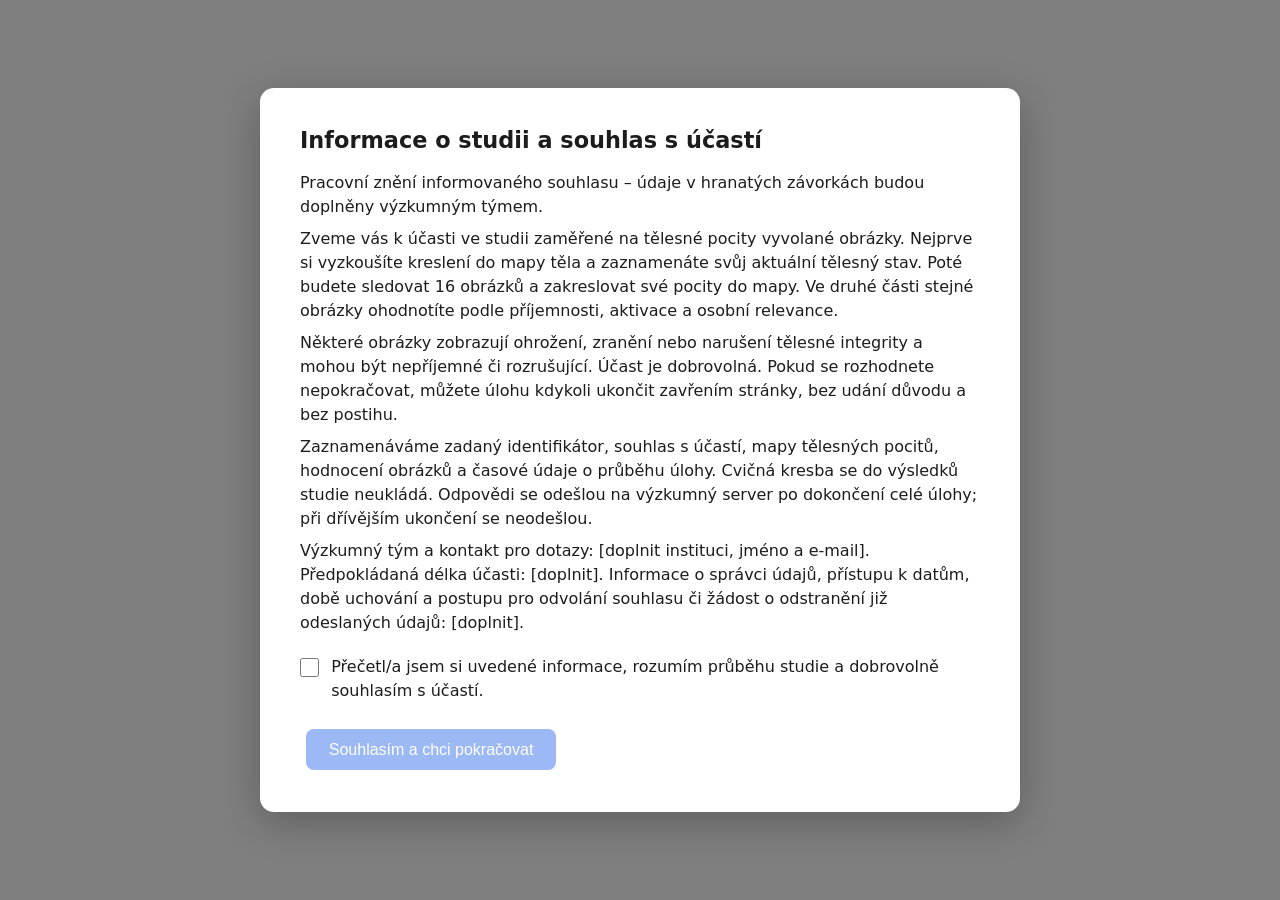
==== commit 6f119d61: "Add consent and practice map, fix brush size and reverse relevance" ====
--- a/experiment.html
+++ b/experiment.html
@@ -21,6 +21,9 @@
     background:var(--panel); border-radius:14px; padding:36px 40px; max-width:640px;
     box-shadow:0 10px 40px rgba(0,0,0,.25); text-align:center; line-height:1.5;
   }
+  .consent-card { max-width:760px; max-height:calc(100vh - 32px); overflow-y:auto; margin:16px; text-align:left; }
+  .consent-choice { display:flex; align-items:flex-start; gap:12px; margin:20px 0; cursor:pointer; }
+  .consent-choice input { flex:0 0 auto; width:1.2rem; height:1.2rem; margin:3px 0 0; }
   .card h1 { font-size:1.4rem; margin:0 0 .6em; }
   .card p { margin:.5em 0; }
   .btn {
@@ -82,7 +85,8 @@
 <script>
 /* =========================================================================
    CONFIG  —  edit this block only
-   First: current-state baseline map (until "Hotovo") -> blank (blankMs).
+   First: consent -> participant setup -> practice map -> current-state baseline
+          map (until "Hotovo") -> blank (blankMs).
    Trial cycle:  picture (pictureMs) -> blank (blankMs) -> map (until "Hotovo")
                  -> blank (blankMs) -> next trial's picture ...
    ========================================================================= */
@@ -94,7 +98,6 @@
   askParticipantId: true,     // show an ID field on the intro screen
   choosePersonaOnce: true,    // participant picks Žena/Muž once, applied to all trials
   persona: "female",          // fallback / default persona if choosePersonaOnce = false
-  shuffle: false,             // randomise trial order per participant
 
   pictureMs: 6000,            // emotional picture duration
   ratingPictureMs: 6000,      // picture-only exposure in the rating section
@@ -102,20 +105,33 @@
   blankMs:   1000,            // blank screen before AND after the map
   minMapSeconds: 0,           // map is self-paced (0 = "Hotovo" active immediately)
 
-  // One entry per trial (this is your N). `variable` MUST be unique, ASCII,
-  // start with a letter, no diacritics. `image` is relative to this file.
+  // Four indivisible blocks; each image appears once per section.
+  // Block order and image order within each block are shuffled once per session.
+  // The rating section repeats that same order. Variables identify images, not positions.
   trials: [
-    { image: "stimuli/img1.jpg", variable: "trial1" },
-    { image: "stimuli/img2.jpg", variable: "trial2" },
-    { image: "stimuli/img3.jpg", variable: "trial3" },
-    { image: "stimuli/img4.jpg", variable: "trial4" }
+    { image: "stimuli/threat/1300.jpg", variable: "threat_1300", block: "threat", condition: "threat" },
+    { image: "stimuli/threat/1525.jpg", variable: "threat_1525", block: "threat", condition: "threat" },
+    { image: "stimuli/threat/2811.jpg", variable: "threat_2811", block: "threat", condition: "threat" },
+    { image: "stimuli/threat/6510.jpg", variable: "threat_6510", block: "threat", condition: "threat" },
+    { image: "stimuli/integrity_disruption/3030.jpg", variable: "integrity_disruption_3030", block: "integrity_disruption", condition: "integrity_disruption" },
+    { image: "stimuli/integrity_disruption/3213.jpg", variable: "integrity_disruption_3213", block: "integrity_disruption", condition: "integrity_disruption" },
+    { image: "stimuli/integrity_disruption/3261.jpg", variable: "integrity_disruption_3261", block: "integrity_disruption", condition: "integrity_disruption" },
+    { image: "stimuli/integrity_disruption/9042.jpg", variable: "integrity_disruption_9042", block: "integrity_disruption", condition: "integrity_disruption" },
+    { image: "stimuli/positive_1/1463.jpg", variable: "positive_1_1463", block: "positive_1", condition: "positive" },
+    { image: "stimuli/positive_1/1710.jpg", variable: "positive_1_1710", block: "positive_1", condition: "positive" },
+    { image: "stimuli/positive_1/1920.jpg", variable: "positive_1_1920", block: "positive_1", condition: "positive" },
+    { image: "stimuli/positive_1/2071.jpg", variable: "positive_1_2071", block: "positive_1", condition: "positive" },
+    { image: "stimuli/positive_2/2347.jpg", variable: "positive_2_2347", block: "positive_2", condition: "positive" },
+    { image: "stimuli/positive_2/5628.jpg", variable: "positive_2_5628", block: "positive_2", condition: "positive" },
+    { image: "stimuli/positive_2/7325.jpg", variable: "positive_2_7325", block: "positive_2", condition: "positive" },
+    { image: "stimuli/positive_2/8540.jpg", variable: "positive_2_8540", block: "positive_2", condition: "positive" }
   ]
 };
 
 /* UI strings (Czech). Edit freely. */
 const UI = {
   title:        "Mapování tělesných pocitů",
-  intro:        "Nejprve do těla zakreslíte pocity, které si uvědomujete právě teď. Poté uvidíte obrázek a do těla zakreslíte, kde a jak pocit vnímáte. Toto se několikrát zopakuje. Ve druhé části stejné obrázky ohodnotíte na třech škálách.",
+  intro:        "Nejprve si na jedné cvičné mapě vyzkoušíte kreslení. Potom do těla zakreslíte pocity, které si uvědomujete právě teď. Poté uvidíte obrázek a do těla zakreslíte, kde a jak pocit vnímáte. Toto se několikrát zopakuje. Ve druhé části stejné obrázky ohodnotíte na třech škálách.",
   idLabel:      "Zadejte prosím identifikátor účastníka:",
   choosePersona:"Vyberte prosím postavu:",
   female:       "Žena",
@@ -123,6 +139,12 @@
   start:        "Začít",
   continueMap:  "Hotovo",
   mapHint:      "Zakreslete do těla, kde pocit vnímáte. Až budete hotovi, klikněte na „Hotovo“.",
+  practiceTitle: "Vyzkoušejte si kreslení do mapy",
+  practiceIntro: "Tato mapa slouží pouze k nácviku. Nejprve vyberte příjemnost a intenzitu pocitu pomocí škál, potom tažením myši nebo prstu kreslete do přední či zadní části postavy. Zkuste například vyznačit oblast na paži a poté na noze. Nemusíte znázorňovat skutečné pocity.",
+  practiceInstructions: "Vyzkoušejte různé hodnoty příjemnosti a intenzity. Tlačítkem „Zpět“ můžete zrušit poslední tah. Tloušťka štětce je vždy střední. Až budete připraveni, klikněte na „Dokončit nácvik“. Cvičná kresba se neuloží mezi výsledky studie; následující mapa bude prázdná.",
+  practiceStart: "Začít nácvik",
+  practiceDone: "Dokončit nácvik",
+  practiceHint: "Nácvik: vyberte příjemnost a intenzitu, pak kreslete do postavy. Zkuste také „Zpět“. Až budete připraveni, dokončete nácvik.",
   baselineTitle: "Vaše aktuální tělesné pocity",
   baselineIntro: "Než začneme s obrázky, zaměřte pozornost na své tělo. Jaké tělesné pocity si uvědomujete právě teď? Zakreslete je do postavy na místech, kde je vnímáte. U každého pocitu zvolte jeho příjemnost (1 = velmi nepříjemný, 5 = neutrální, 9 = velmi příjemný) a intenzitu (1 = velmi slabá, 9 = velmi silná).",
   baselineInstructions: "Zachyťte svůj současný stav. Není potřeba žádné pocity vyvolávat ani měnit. Pokud si žádné tělesné pocity neuvědomujete, můžete mapu ponechat prázdnou. Až budete hotovi, klikněte na „Hotovo“.",
@@ -145,11 +167,28 @@
   imageFailed:  "Obrázek se nepodařilo načíst. Zkontrolujte připojení a zkuste načtení znovu.",
   reloadImage:  "Načíst obrázek znovu"
 };
-// SAM rows follow the supplied image: 9 on the left, 1 on the right.
+// Provisional study text: replace placeholders and increment the version when finalized.
+const CONSENT = {
+  version: "provisional-2026-10-30",
+  provisional: true,
+  title: "Informace o studii a souhlas s účastí",
+  paragraphs: [
+    "Pracovní znění informovaného souhlasu – údaje v hranatých závorkách budou doplněny výzkumným týmem.",
+    "Zveme vás k účasti ve studii zaměřené na tělesné pocity vyvolané obrázky. Nejprve si vyzkoušíte kreslení do mapy těla a zaznamenáte svůj aktuální tělesný stav. Poté budete sledovat 16 obrázků a zakreslovat své pocity do mapy. Ve druhé části stejné obrázky ohodnotíte podle příjemnosti, aktivace a osobní relevance.",
+    "Některé obrázky zobrazují ohrožení, zranění nebo narušení tělesné integrity a mohou být nepříjemné či rozrušující. Účast je dobrovolná. Pokud se rozhodnete nepokračovat, můžete úlohu kdykoli ukončit zavřením stránky, bez udání důvodu a bez postihu.",
+    "Zaznamenáváme zadaný identifikátor, souhlas s účastí, mapy tělesných pocitů, hodnocení obrázků a časové údaje o průběhu úlohy. Cvičná kresba se do výsledků studie neukládá. Odpovědi se odešlou na výzkumný server po dokončení celé úlohy; při dřívějším ukončení se neodešlou.",
+    "Výzkumný tým a kontakt pro dotazy: [doplnit instituci, jméno a e-mail]. Předpokládaná délka účasti: [doplnit]. Informace o správci údajů, přístupu k datům, době uchování a postupu pro odvolání souhlasu či žádost o odstranění již odeslaných údajů: [doplnit]."
+  ],
+  choice: "Přečetl/a jsem si uvedené informace, rozumím průběhu studie a dobrovolně souhlasím s účastí.",
+  continue: "Souhlasím a chci pokračovat"
+};
+// All rating rows run from 9 on the left to 1 on the right.
+
 const MANIKINS_IMAGE = "images/manikins.png";
 const BASELINE = { variable: "baseline", image: "" };
-if (CONFIG.trials.some(trial => trial.variable === BASELINE.variable)) {
-  throw new Error('The trial variable "baseline" is reserved for the current-state map.');
+const PRACTICE = { variable: "practice", image: "" };
+if (CONFIG.trials.some(trial => [BASELINE.variable, PRACTICE.variable].includes(trial.variable))) {
+  throw new Error('The trial variables "baseline" and "practice" are reserved.');
 }
 const RATING_SCALES = [
   { key: "valence", label: "Příjemnost (valence)", manikin: true,
@@ -169,20 +208,47 @@
 
 const state = {
   participant: "",
+  consent: null,
+  practice: { completed: false, durationMs: null },
   persona: CONFIG.persona,
-  order: CONFIG.trials.map((_, i) => i),
+  order: createTrialOrder(CONFIG.trials),
   idx: 0,
   results: {},          // variable -> latest output JSON string from InteroMap
   meta: {},             // variable -> { image, persona, pictureOnset, mapOnset, mapDurationMs }
   pictureRatings: [],
-  phase: "intro"
+  phase: "consent"
 };
 
-if (CONFIG.shuffle) {
-  for (let i = state.order.length - 1; i > 0; i--) {
-    const j = Math.floor(Math.random() * (i + 1));
-    [state.order[i], state.order[j]] = [state.order[j], state.order[i]];
-  }
+// Fisher–Yates at two levels: shuffle whole blocks, then images inside each block.
+// Copy arrays so the stimulus definitions and their stable identifiers never change.
+function shuffled(items, random = Math.random) {
+  const result = [...items];
+  for (let i = result.length - 1; i > 0; i--) {
+    const j = Math.floor(random() * (i + 1));
+    [result[i], result[j]] = [result[j], result[i]];
+  }
+  return result;
+}
+
+function createTrialOrder(trials, random = Math.random) {
+  const blocks = new Map();
+  trials.forEach((trial, index) => {
+    if (!blocks.has(trial.block)) blocks.set(trial.block, []);
+    blocks.get(trial.block).push(index);
+  });
+  return shuffled([...blocks.values()], random).flatMap(block => shuffled(block, random));
+}
+
+// All positions are one-based. Baseline is outside the randomized picture blocks.
+function blockMetadata(position) {
+  const preceding = state.order.slice(0, position + 1).map(index => CONFIG.trials[index]);
+  const trial = preceding[position];
+  return {
+    block: trial.block,
+    condition: trial.condition,
+    blockPosition: new Set(preceding.map(item => item.block)).size,
+    positionWithinBlock: preceding.filter(item => item.block === trial.block).length
+  };
 }
 
 /* ---- capture InteroMap output (fires after every stroke; keep the latest) ---- */
@@ -193,14 +259,57 @@
   if (!frame || event.source !== frame.contentWindow ||
       event.origin !== new URL(CONFIG.toolPath, location.href).origin) return;
   if (!d || d.event !== "interomap_data" || !activeVariable || d.variable !== activeVariable) return;
+  if (activeVariable === PRACTICE.variable) return; // Practice drawings are never research responses.
   state.results[d.variable] = d.output; // cumulative JSON string of all strokes
 });
 
 /* ---------------------------- screens ---------------------------- */
 function clear() { app.innerHTML = ""; activeVariable = null; }
 
+function screenConsent() {
+  clear();
+  state.phase = "consent";
+  prog.textContent = "";
+  const card = document.createElement("div");
+  card.className = "card consent-card";
+  const heading = document.createElement("h1");
+  heading.textContent = CONSENT.title;
+  card.appendChild(heading);
+  for (const text of CONSENT.paragraphs) {
+    const paragraph = document.createElement("p");
+    paragraph.textContent = text;
+    card.appendChild(paragraph);
+  }
+  const label = document.createElement("label");
+  label.className = "consent-choice";
+  const checkbox = document.createElement("input");
+  checkbox.id = "consent-checkbox";
+  checkbox.type = "checkbox";
+  checkbox.checked = false;
+  checkbox.required = true;
+  const description = document.createElement("span");
+  description.textContent = CONSENT.choice;
+  label.appendChild(checkbox); label.appendChild(description);
+  const next = document.createElement("button");
+  next.id = "consent-continue";
+  next.className = "btn";
+  next.textContent = CONSENT.continue;
+  next.disabled = true;
+  checkbox.addEventListener("change", () => { next.disabled = !checkbox.checked; });
+  next.addEventListener("click", () => {
+    if (!checkbox.checked || next.disabled) return;
+    next.disabled = true;
+    state.consent = { accepted: true, version: CONSENT.version, provisional: CONSENT.provisional,
+      acceptedAt: new Date().toISOString() };
+    screenIntro();
+  });
+  card.appendChild(label); card.appendChild(next); app.appendChild(card);
+}
+
 function screenIntro() {
-  clear();
+  if (!state.consent?.accepted) return screenConsent();
+  clear();
+  state.phase = "intro";
   prog.textContent = "";
   const card = document.createElement("div");
   card.className = "card";
@@ -213,6 +322,7 @@
          <p><button class="btn secondary" data-persona="female">${UI.female}</button>
             <button class="btn secondary" data-persona="male">${UI.male}</button></p>` : "");
   const startBtn = document.createElement("button");
+  startBtn.id = "participant-start";
   startBtn.className = "btn"; startBtn.textContent = UI.start;
   startBtn.disabled = CONFIG.choosePersonaOnce;   // enabled once a persona is chosen
   card.appendChild(startBtn);
@@ -227,9 +337,33 @@
     }));
   }
   startBtn.addEventListener("click", () => {
+    if (startBtn.disabled) return;
+    startBtn.disabled = true;
     if (CONFIG.askParticipantId) state.participant = (document.getElementById("pid").value || "").trim();
-    screenBaselineIntro();
-  });
+    screenPracticeIntro();
+  });
+}
+
+function screenPracticeIntro() {
+  clear();
+  state.phase = "practiceIntro";
+  prog.textContent = "";
+  const card = document.createElement("div");
+  card.className = "card";
+  card.innerHTML = `<h1>${UI.practiceTitle}</h1><p>${UI.practiceIntro}</p><p>${UI.practiceInstructions}</p>`;
+  const next = document.createElement("button");
+  next.id = "practice-start";
+  next.className = "btn";
+  next.textContent = UI.practiceStart;
+  next.addEventListener("click", () => {
+    if (next.disabled) return;
+    next.disabled = true;
+    state.phase = "practice";
+    prog.textContent = "Nácvik";
+    state.meta[PRACTICE.variable] = { image: "", persona: state.persona };
+    showMap(PRACTICE, "practice");
+  });
+  card.appendChild(next); app.appendChild(card);
 }
 
 function screenBaselineIntro() {
@@ -249,7 +383,7 @@
     state.phase = "baseline";
     prog.textContent = UI.baselineTitle;
     state.meta[BASELINE.variable] = { image: "", persona: state.persona };
-    showMap(BASELINE, true);
+    showMap(BASELINE, "baseline");
   });
   card.appendChild(next);
   app.appendChild(card);
@@ -279,17 +413,49 @@
 
 function showPicture(trial) {
   clear();
-  state.meta[trial.variable].pictureOnset = performance.now();
   const wrap = document.createElement("div");
   wrap.id = "picwrap";
   const img = document.createElement("img");
-  img.src = trial.image; img.alt = "";
-  wrap.appendChild(img);
+  img.id = "mapping-image";
+  img.alt = "";
+  img.hidden = true;
+  const imageStatus = document.createElement("p");
+  imageStatus.className = "rating-image-status";
+  imageStatus.setAttribute("role", "status");
+  imageStatus.textContent = UI.imageLoading;
+  const reload = document.createElement("button");
+  reload.id = "mapping-reload";
+  reload.className = "btn secondary";
+  reload.textContent = UI.reloadImage;
+  reload.hidden = true;
+  wrap.appendChild(img); wrap.appendChild(imageStatus); wrap.appendChild(reload);
   app.appendChild(wrap);
-  setTimeout(() => showBlank(() => showMap(trial)), CONFIG.pictureMs);   // 6 s picture, then 1 s blank
-}
-
-function showMap(trial, isBaseline = false) {
+  let started = false;
+  img.addEventListener("load", () => {
+    if (started) return;
+    started = true;
+    imageStatus.hidden = true; reload.hidden = true; img.hidden = false;
+    requestAnimationFrame(() => {
+      state.meta[trial.variable].pictureOnset = performance.now();
+      setTimeout(() => showBlank(() => showMap(trial)), CONFIG.pictureMs);
+    });
+  });
+  img.addEventListener("error", () => {
+    imageStatus.textContent = UI.imageFailed;
+    reload.hidden = false;
+  });
+  reload.addEventListener("click", () => {
+    reload.hidden = true; imageStatus.textContent = UI.imageLoading;
+    const url = new URL(trial.image, location.href);
+    url.searchParams.set("retry", Date.now()); img.src = url.href;
+  });
+  // Begin the six-second exposure only after the selected image has loaded.
+  img.src = trial.image;
+}
+
+function showMap(trial, mapType = "picture") {
+  const isPractice = mapType === "practice";
+  const hintText = isPractice ? UI.practiceHint : mapType === "baseline" ? UI.baselineHint : UI.mapHint;
   clear();
   const persona = state.meta[trial.variable].persona;
   activeVariable = trial.variable;
@@ -307,10 +473,10 @@
   const bar = document.createElement("div");
   bar.id = "mapbar";
   const hint = document.createElement("span");
-  hint.className = "hint"; hint.textContent = isBaseline ? UI.baselineHint : UI.mapHint;
+  hint.className = "hint"; hint.textContent = hintText;
   const next = document.createElement("button");
   next.id = "map-next";
-  next.className = "btn"; next.textContent = UI.continueMap;   // "Hotovo"
+  next.className = "btn"; next.textContent = isPractice ? UI.practiceDone : UI.continueMap;
   bar.appendChild(hint); bar.appendChild(next);
 
   layout.appendChild(frame); layout.appendChild(bar);
@@ -322,16 +488,23 @@
     advanced = true; next.disabled = true;
     const m = state.meta[trial.variable];
     m.mapDurationMs = Math.round(performance.now() - m.mapOnset);
-    showBlank(() => runTrial(isBaseline ? 0 : state.idx + 1));
+    if (isPractice) {
+      state.practice = { completed: true, durationMs: m.mapDurationMs };
+      delete state.meta[PRACTICE.variable];
+      delete state.results[PRACTICE.variable];
+      screenBaselineIntro();
+    } else {
+      showBlank(() => runTrial(mapType === "baseline" ? 0 : state.idx + 1));
+    }
   };
 
-  if (CONFIG.minMapSeconds > 0) {
+  if (!isPractice && CONFIG.minMapSeconds > 0) {
     next.disabled = true;
     const t0 = performance.now();
     const tick = () => {
       const left = CONFIG.minMapSeconds - (performance.now() - t0) / 1000;
       if (left > 0) { hint.textContent = `${UI.waitHint} (${Math.ceil(left)} s)`; requestAnimationFrame(tick); }
-      else { hint.textContent = isBaseline ? UI.baselineHint : UI.mapHint; next.disabled = false; }
+      else { hint.textContent = hintText; next.disabled = false; }
     };
     requestAnimationFrame(tick);
   }
@@ -459,7 +632,7 @@
     fieldset.setAttribute("aria-describedby", question.id);
     const choices = document.createElement("div");
     choices.className = "rating-choices";
-    const values = Array.from({ length: 9 }, (_, index) => scale.manikin ? 9 - index : index + 1);
+    const values = Array.from({ length: 9 }, (_, index) => 9 - index);
     for (const n of values) {
       const label = document.createElement("label");
       label.className = "rating-choice";
@@ -478,8 +651,7 @@
     }
     const anchors = document.createElement("div");
     anchors.className = "rating-anchors";
-    const anchorTexts = [`1 — ${scale.low}`, `9 — ${scale.high}`];
-    if (scale.manikin) anchorTexts.reverse();
+    const anchorTexts = [`9 — ${scale.high}`, `1 — ${scale.low}`];
     for (const text of anchorTexts) {
       const anchor = document.createElement("span"); anchor.textContent = text; anchors.appendChild(anchor);
     }
@@ -499,6 +671,7 @@
     if (advanced || !ready()) return;
     advanced = true; next.disabled = true;
     state.pictureRatings.push({ position: i + 1, mappingPosition: i + 1,
+      ...blockMetadata(i),
       variable: trial.variable, image: trial.image,
       valence: answers.valence, arousal: answers.arousal, relevance: answers.relevance,
       pictureDurationMs,
@@ -522,6 +695,9 @@
     }
     return {
       position,
+      ...(position === 0
+        ? { block: null, condition: null, blockPosition: null, positionWithinBlock: null }
+        : blockMetadata(position - 1)),
       variable: t.variable,
       image: t.image,
       persona: m.persona,
@@ -532,7 +708,15 @@
   };
   const trials = state.order.map((ti, pos) => mapRecord(CONFIG.trials[ti], pos + 1));
   return {
-    schemaVersion: 3,
+    schemaVersion: 5,
+    consent: state.consent,
+    practice: state.practice,
+    bodyMapBrush: { size: 32, label: "medium", fixed: true },
+    randomization: {
+      method: "fisher-yates-blocks-and-within-blocks",
+      blockOrder: [...new Set(state.order.map(index => CONFIG.trials[index].block))],
+      ratingOrder: "same-as-mapping"
+    },
     participant: state.participant,
     timestamp: new Date().toISOString(),
     lang: CONFIG.lang,
@@ -545,7 +729,7 @@
     trials,
     pictureRatings: state.pictureRatings,
     ratingScales: { responseFormat: "sam-valence-arousal-numeric-relevance", min: 1, max: 9,
-      manikinsImage: MANIKINS_IMAGE, manikinDisplayOrder: "9-to-1", relevanceDisplayOrder: "1-to-9",
+      manikinsImage: MANIKINS_IMAGE, manikinDisplayOrder: "9-to-1", relevanceDisplayOrder: "9-to-1",
       pictureMs: CONFIG.ratingPictureMs, preparationMs: CONFIG.ratingPreparationMs,
       intensityConstruct: "arousal", relevanceConstruct: "personal relevance",
       presentationOrder: "same as mapping", scales: RATING_SCALES }
@@ -556,7 +740,8 @@
 function toCSV(dataset) {
   const head = ["participant","timestamp","position","variable","image","persona",
                 "map_duration_ms","picture_valence_1_9","picture_arousal_1_9","picture_relevance_1_9",
-                "rating_duration_ms","rating_position","map_type","persona_view","stroke_index","valence","intensity",
+                "rating_duration_ms","rating_position","map_type","block","condition","block_position","position_within_block",
+                "consent_accepted","consent_version","consent_accepted_at","practice_completed","persona_view","stroke_index","valence","intensity",
                 "brush_color","brush_size","n_points","points_json"];
   const esc = v => {
     const s = (v == null) ? "" : String(v);
@@ -569,7 +754,10 @@
     const base = [dataset.participant, dataset.timestamp, tr.position, tr.variable,
                   tr.image, tr.persona, tr.mapDurationMs, rating.valence, rating.arousal,
                   rating.relevance, rating.ratingDurationMs, rating.position,
-                  tr === dataset.baseline ? "baseline" : "picture"];
+                  tr === dataset.baseline ? "baseline" : "picture",
+                  tr.block, tr.condition, tr.blockPosition, tr.positionWithinBlock,
+                  dataset.consent?.accepted, dataset.consent?.version, dataset.consent?.acceptedAt,
+                  dataset.practice?.completed];
     if (!tr.output) { rows.push([...base, "", "", "", "", "", "", "0", ""].map(esc).join(",")); continue; }
     let any = false;
     for (const view of Object.keys(tr.output)) {
@@ -698,7 +886,7 @@
   if (pending && typeof pending.submissionId === "string" && pending.dataset &&
       Array.isArray(pending.dataset.trials)) completedSubmission = pending;
 } catch (e) {}
-if (completedSubmission) screenEnd(); else screenIntro();
+if (completedSubmission) screenEnd(); else screenConsent();
 </script>
 </body>
 </html>
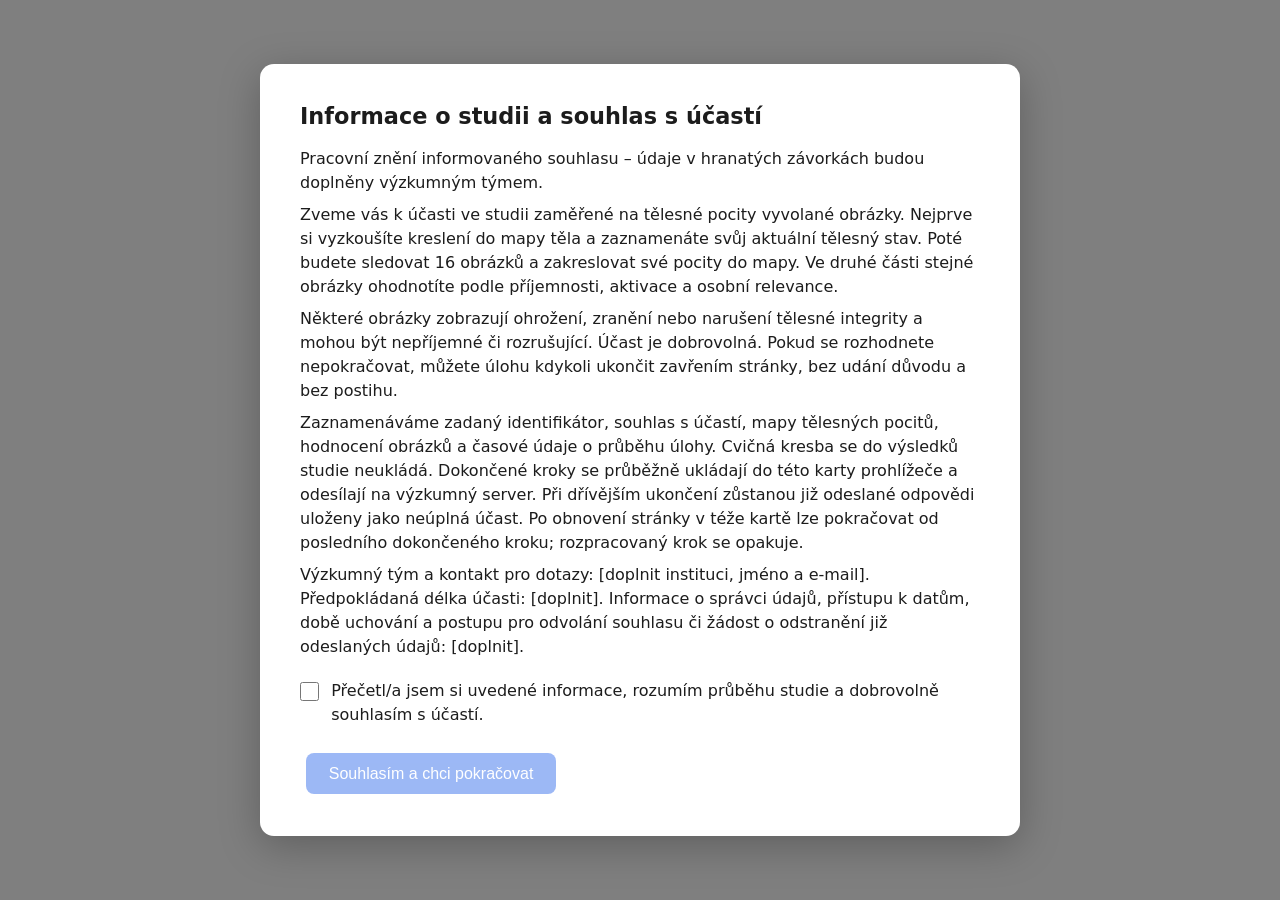
==== commit 3dc2265b: "Add checkpoint autosave and same-tab experiment recovery" ====
--- a/experiment.html
+++ b/experiment.html
@@ -46,6 +46,9 @@
   .progress { font-size:.85rem; color:#fff; background:rgba(0,0,0,.65); padding:3px 7px;
     border-radius:4px; position:fixed; top:10px; left:14px; }
   .progress:empty { display:none; }
+  #save-status { position:fixed; top:10px; right:14px; max-width:60vw; z-index:2;
+    color:white; background:rgba(0,0,0,.65); border-radius:4px; padding:3px 7px; font-size:.8rem; }
+  #save-status:empty { display:none; }
   .rating-screen { width:100%; height:100%; overflow:auto; }
   .rating-layout { display:flex; align-items:center; justify-content:center;
     min-height:100%; padding:38px 28px 24px; }
@@ -81,12 +84,13 @@
 <body>
 <div class="progress" id="progress"></div>
 <div id="app"></div>
+<div id="save-status" role="status" aria-live="polite" hidden></div>
 
 <script>
 /* =========================================================================
    CONFIG  —  edit this block only
    First: consent -> participant setup -> practice map -> current-state baseline
-          map (until "Hotovo") -> blank (blankMs).
+          map (until "Hotovo") -> picture-task instructions -> blank (blankMs).
    Trial cycle:  picture (pictureMs) -> blank (blankMs) -> map (until "Hotovo")
                  -> blank (blankMs) -> next trial's picture ...
    ========================================================================= */
@@ -150,6 +154,10 @@
   baselineInstructions: "Zachyťte svůj současný stav. Není potřeba žádné pocity vyvolávat ani měnit. Pokud si žádné tělesné pocity neuvědomujete, můžete mapu ponechat prázdnou. Až budete hotovi, klikněte na „Hotovo“.",
   baselineStart: "Začít mapování aktuálních pocitů",
   baselineHint: "Zakreslete tělesné pocity, které si uvědomujete právě teď. Pokud žádné nevnímáte, ponechte mapu prázdnou. Poté klikněte na „Hotovo“.",
+  pictureTaskTitle: "Mapování pocitů vyvolaných obrázky",
+  pictureTaskIntro: "Nyní uvidíte obrázek po dobu 6 sekund. Poté se zobrazí prázdná mapa těla. Zakreslete do ní tělesné pocity, které právě vnímáte v reakci na obrázek, a zvolte jejich příjemnost a intenzitu.",
+  pictureTaskInstructions: "Až budete hotovi, klikněte na „Hotovo“. Tento postup se bude opakovat u dalších obrázků.",
+  pictureTaskStart: "Pokračovat",
   waitHint:     "Ještě chvíli prosím…",
   finished:     "Děkujeme, úloha je dokončena.",
   download:     "Stáhnout zálohu dat",
@@ -169,14 +177,14 @@
 };
 // Provisional study text: replace placeholders and increment the version when finalized.
 const CONSENT = {
-  version: "provisional-2026-10-30",
+  version: "provisional-2026-10-30-autosave",
   provisional: true,
   title: "Informace o studii a souhlas s účastí",
   paragraphs: [
     "Pracovní znění informovaného souhlasu – údaje v hranatých závorkách budou doplněny výzkumným týmem.",
     "Zveme vás k účasti ve studii zaměřené na tělesné pocity vyvolané obrázky. Nejprve si vyzkoušíte kreslení do mapy těla a zaznamenáte svůj aktuální tělesný stav. Poté budete sledovat 16 obrázků a zakreslovat své pocity do mapy. Ve druhé části stejné obrázky ohodnotíte podle příjemnosti, aktivace a osobní relevance.",
     "Některé obrázky zobrazují ohrožení, zranění nebo narušení tělesné integrity a mohou být nepříjemné či rozrušující. Účast je dobrovolná. Pokud se rozhodnete nepokračovat, můžete úlohu kdykoli ukončit zavřením stránky, bez udání důvodu a bez postihu.",
-    "Zaznamenáváme zadaný identifikátor, souhlas s účastí, mapy tělesných pocitů, hodnocení obrázků a časové údaje o průběhu úlohy. Cvičná kresba se do výsledků studie neukládá. Odpovědi se odešlou na výzkumný server po dokončení celé úlohy; při dřívějším ukončení se neodešlou.",
+    "Zaznamenáváme zadaný identifikátor, souhlas s účastí, mapy tělesných pocitů, hodnocení obrázků a časové údaje o průběhu úlohy. Cvičná kresba se do výsledků studie neukládá. Dokončené kroky se průběžně ukládají do této karty prohlížeče a odesílají na výzkumný server. Při dřívějším ukončení zůstanou již odeslané odpovědi uloženy jako neúplná účast. Po obnovení stránky v téže kartě lze pokračovat od posledního dokončeného kroku; rozpracovaný krok se opakuje.",
     "Výzkumný tým a kontakt pro dotazy: [doplnit instituci, jméno a e-mail]. Předpokládaná délka účasti: [doplnit]. Informace o správci údajů, přístupu k datům, době uchování a postupu pro odvolání souhlasu či žádost o odstranění již odeslaných údajů: [doplnit]."
   ],
   choice: "Přečetl/a jsem si uvedené informace, rozumím průběhu studie a dobrovolně souhlasím s účastí.",
@@ -216,6 +224,7 @@
   results: {},          // variable -> latest output JSON string from InteroMap
   meta: {},             // variable -> { image, persona, pictureOnset, mapOnset, mapDurationMs }
   pictureRatings: [],
+  resumes: [],
   phase: "consent"
 };
 
@@ -264,7 +273,11 @@
 });
 
 /* ---------------------------- screens ---------------------------- */
-function clear() { app.innerHTML = ""; activeVariable = null; }
+function clear() {
+  app.innerHTML = ""; activeVariable = null;
+  const status = document.getElementById("save-status");
+  if (status) status.hidden = true; // Keep saving feedback off timed stimulus/blank screens.
+}
 
 function screenConsent() {
   clear();
@@ -340,12 +353,14 @@
     if (startBtn.disabled) return;
     startBtn.disabled = true;
     if (CONFIG.askParticipantId) state.participant = (document.getElementById("pid").value || "").trim();
+    checkpoint({ step: "practice" });
     screenPracticeIntro();
   });
 }
 
 function screenPracticeIntro() {
   clear();
+  showSaveStatus();
   state.phase = "practiceIntro";
   prog.textContent = "";
   const card = document.createElement("div");
@@ -368,6 +383,7 @@
 
 function screenBaselineIntro() {
   clear();
+  showSaveStatus();
   state.phase = "baselineIntro";
   prog.textContent = "";
   const card = document.createElement("div");
@@ -387,6 +403,27 @@
   });
   card.appendChild(next);
   app.appendChild(card);
+}
+
+function screenPictureTaskIntro() {
+  clear();
+  showSaveStatus();
+  state.phase = "pictureTaskIntro";
+  prog.textContent = "";
+  const card = document.createElement("div");
+  card.className = "card";
+  card.innerHTML = `<h1>${UI.pictureTaskTitle}</h1><p>${UI.pictureTaskIntro}</p><p>${UI.pictureTaskInstructions}</p>`;
+  const next = document.createElement("button");
+  next.id = "picture-task-start";
+  next.className = "btn";
+  next.textContent = UI.pictureTaskStart;
+  next.addEventListener("click", () => {
+    if (next.disabled) return;
+    next.disabled = true;
+    checkpoint({ step: "mapping", index: 0 });
+    showBlank(() => runTrial(0));
+  });
+  card.appendChild(next); app.appendChild(card);
 }
 
 /* blank inter-stimulus interval, then call next() */
@@ -488,13 +525,20 @@
     advanced = true; next.disabled = true;
     const m = state.meta[trial.variable];
     m.mapDurationMs = Math.round(performance.now() - m.mapOnset);
+    m.completed = true;
     if (isPractice) {
       state.practice = { completed: true, durationMs: m.mapDurationMs };
       delete state.meta[PRACTICE.variable];
       delete state.results[PRACTICE.variable];
+      checkpoint({ step: "baseline" });
       screenBaselineIntro();
+    } else if (mapType === "baseline") {
+      checkpoint({ step: "pictureTaskIntro" });
+      screenPictureTaskIntro();
     } else {
-      showBlank(() => runTrial(mapType === "baseline" ? 0 : state.idx + 1));
+      checkpoint(state.idx + 1 < state.order.length
+        ? { step: "mapping", index: state.idx + 1 } : { step: "ratingsIntro" });
+      showBlank(() => runTrial(state.idx + 1));
     }
   };
 
@@ -514,6 +558,7 @@
 /* ---------------------------- picture ratings ---------------------------- */
 function screenRatingsIntro() {
   clear();
+  showSaveStatus();
   state.phase = "ratingIntro";
   prog.textContent = "";
   const card = document.createElement("div");
@@ -523,7 +568,12 @@
   next.id = "ratings-start";
   next.className = "btn";
   next.textContent = UI.next;
-  next.addEventListener("click", () => { next.disabled = true; showRatingPicture(0); });
+  next.addEventListener("click", () => {
+    if (next.disabled) return;
+    next.disabled = true;
+    checkpoint({ step: "rating", index: 0 });
+    showRatingPicture(0);
+  });
   card.appendChild(next);
   app.appendChild(card);
 }
@@ -677,7 +727,10 @@
       pictureDurationMs,
       ratingDurationMs: Math.round(performance.now() - onset) });
     if (i + 1 >= state.order.length) screenEnd();
-    else showRatingPreparation(i + 1);
+    else {
+      checkpoint({ step: "rating", index: i + 1 });
+      showRatingPreparation(i + 1);
+    }
   });
   card.appendChild(next);
   layout.appendChild(card); screen.appendChild(layout); app.appendChild(screen);
@@ -685,7 +738,7 @@
 }
 
 /* ------------------------------ end / export ------------------------------ */
-function buildDataset() {
+function buildDataset(status = "complete") {
   const mapRecord = (t, position) => {
     const m = state.meta[t.variable] || {};
     let output = null, parsed = null;
@@ -700,7 +753,8 @@
         : blockMetadata(position - 1)),
       variable: t.variable,
       image: t.image,
-      persona: m.persona,
+      persona: m.persona || state.persona,
+      completed: m.completed === true,
       mapDurationMs: m.mapDurationMs ?? null,
       responded: output != null,
       output: parsed              // full InteroMap structure, or null if nothing drawn
@@ -708,7 +762,15 @@
   };
   const trials = state.order.map((ti, pos) => mapRecord(CONFIG.trials[ti], pos + 1));
   return {
-    schemaVersion: 5,
+    schemaVersion: 6,
+    status,
+    progress: {
+      baselineCompleted: state.meta[BASELINE.variable]?.completed === true,
+      mapsCompleted: trials.filter(trial => trial.completed).length,
+      ratingsCompleted: state.pictureRatings.length,
+      totalPictures: state.order.length
+    },
+    resumes: state.resumes,
     consent: state.consent,
     practice: state.practice,
     bodyMapBrush: { size: 32, label: "medium", fixed: true },
@@ -741,7 +803,7 @@
   const head = ["participant","timestamp","position","variable","image","persona",
                 "map_duration_ms","picture_valence_1_9","picture_arousal_1_9","picture_relevance_1_9",
                 "rating_duration_ms","rating_position","map_type","block","condition","block_position","position_within_block",
-                "consent_accepted","consent_version","consent_accepted_at","practice_completed","persona_view","stroke_index","valence","intensity",
+                "consent_accepted","consent_version","consent_accepted_at","practice_completed","session_status","map_completed","resume_count","persona_view","stroke_index","valence","intensity",
                 "brush_color","brush_size","n_points","points_json"];
   const esc = v => {
     const s = (v == null) ? "" : String(v);
@@ -757,7 +819,7 @@
                   tr === dataset.baseline ? "baseline" : "picture",
                   tr.block, tr.condition, tr.blockPosition, tr.positionWithinBlock,
                   dataset.consent?.accepted, dataset.consent?.version, dataset.consent?.acceptedAt,
-                  dataset.practice?.completed];
+                  dataset.practice?.completed, dataset.status, tr.completed, dataset.resumes?.length ?? 0];
     if (!tr.output) { rows.push([...base, "", "", "", "", "", "", "0", ""].map(esc).join(",")); continue; }
     let any = false;
     for (const view of Object.keys(tr.output)) {
@@ -781,6 +843,143 @@
   setTimeout(() => URL.revokeObjectURL(url), 1000);
 }
 
+/* Checkpoints contain completed steps only. The in-progress step restarts on refresh. */
+const AUTOSAVE_KEY = "interomap.checkpoint.v1";
+const TASK_SIGNATURE = JSON.stringify({ trials: CONFIG.trials, consent: CONSENT.version,
+  pictureMs: CONFIG.pictureMs, ratingPictureMs: CONFIG.ratingPictureMs });
+let autosaveSession = null;
+let autosaveBusy = false, autosaveRetry = null, localCheckpointSaved = false;
+let autosaveMessage = "";
+
+function showSaveStatus() {
+  const status = document.getElementById("save-status");
+  if (status) { status.hidden = !autosaveSession; status.textContent = autosaveMessage; }
+}
+function setSaveMessage(message) {
+  autosaveMessage = message;
+  const status = document.getElementById("save-status");
+  if (status) status.textContent = message;
+}
+function persistCheckpoint() {
+  try {
+    sessionStorage.setItem(AUTOSAVE_KEY, JSON.stringify(autosaveSession));
+    localCheckpointSaved = true;
+  } catch (error) { localCheckpointSaved = false; }
+}
+function checkpoint(cursor) {
+  if (!state.consent?.accepted || completedSubmission) return;
+  if (!autosaveSession) autosaveSession = { submissionId: crypto.randomUUID(), writeToken: crypto.randomUUID(),
+    signature: TASK_SIGNATURE, revision: 0, acknowledgedRevision: 0 };
+  const completedMeta = Object.fromEntries(Object.entries(state.meta).filter(([, m]) => m.completed));
+  const completedResults = Object.fromEntries(Object.entries(state.results).filter(([key]) => completedMeta[key]));
+  const snapshot = { participant: state.participant, persona: state.persona, consent: state.consent,
+    practice: state.practice, order: state.order, meta: completedMeta, results: completedResults,
+    pictureRatings: state.pictureRatings, resumes: state.resumes };
+  // Freeze each revision so later drawing events cannot mutate a retry or a stored checkpoint.
+  autosaveSession.snapshot = JSON.parse(JSON.stringify(snapshot));
+  autosaveSession.cursor = cursor;
+  autosaveSession.revision++;
+  autosaveSession.dataset = JSON.parse(JSON.stringify({ ...buildDataset("in_progress"), nextStep: cursor }));
+  persistCheckpoint();
+  setSaveMessage(localCheckpointSaved ? "Dokončené kroky jsou v této kartě. Odesíláme zálohu…" : "Odesíláme dokončené kroky…");
+  void uploadCheckpoint();
+}
+async function uploadCheckpoint() {
+  if (!autosaveSession || autosaveBusy || completedSubmission ||
+      autosaveSession.acknowledgedRevision >= autosaveSession.revision) return;
+  clearTimeout(autosaveRetry);
+  autosaveBusy = true;
+  const session = autosaveSession;
+  const revision = session.revision;
+  const body = JSON.stringify({ submissionId: session.submissionId, writeToken: session.writeToken,
+    revision, dataset: session.dataset });
+  const controller = new AbortController();
+  const timeout = setTimeout(() => controller.abort(), 20000);
+  let saved = false;
+  try {
+    const response = await fetch(new URL("./checkpoints", CONFIG.uploadUrl).href, {
+      method: "POST", headers: { "Content-Type": "application/json" }, credentials: "omit",
+      body, signal: controller.signal
+    });
+    if (!response.ok) throw new Error("Checkpoint rejected");
+    const receipt = await response.json();
+    if (receipt.saved !== true || receipt.submissionId !== session.submissionId ||
+        !Number.isSafeInteger(receipt.revision) || receipt.revision < revision) throw new Error("Invalid checkpoint receipt");
+    saved = true;
+    session.acknowledgedRevision = Math.max(session.acknowledgedRevision, revision);
+    if (!completedSubmission && autosaveSession === session) {
+      persistCheckpoint();
+      setSaveMessage(session.acknowledgedRevision < session.revision
+        ? "Odesíláme poslední dokončené kroky…"
+        : localCheckpointSaved ? "Dokončené kroky jsou uloženy na serveru i v této kartě."
+        : "Dokončené kroky jsou na serveru. Obnovení v této kartě není dostupné.");
+    }
+  } catch (error) {
+    if (!completedSubmission && autosaveSession === session) setSaveMessage(localCheckpointSaved
+      ? "Záloha na server čeká na spojení. Dokončené kroky zůstávají v této kartě."
+      : "Uložení se nezdařilo. Nezavírejte tuto kartu a zkontrolujte připojení.");
+  } finally { clearTimeout(timeout); autosaveBusy = false; }
+  if (!completedSubmission && autosaveSession && autosaveSession.acknowledgedRevision < autosaveSession.revision) {
+    // Coalesce fast steps; a disconnected client retries once per minute, or on reconnect.
+    if (saved) void uploadCheckpoint();
+    else autosaveRetry = setTimeout(uploadCheckpoint, 60000);
+  }
+}
+function restoreCheckpoint() {
+  try {
+    const saved = JSON.parse(sessionStorage.getItem(AUTOSAVE_KEY));
+    const uuid = /^[0-9a-f]{8}-[0-9a-f]{4}-4[0-9a-f]{3}-[89ab][0-9a-f]{3}-[0-9a-f]{12}$/i;
+    if (!saved || saved.signature !== TASK_SIGNATURE || !uuid.test(saved.submissionId) || !uuid.test(saved.writeToken) ||
+        !Number.isSafeInteger(saved.revision) || saved.revision < 1 || !saved.snapshot?.consent?.accepted ||
+        !saved.dataset || saved.dataset.status !== "in_progress") return false;
+    const order = saved.snapshot.order;
+    if (!Array.isArray(order) || order.length !== CONFIG.trials.length || new Set(order).size !== order.length ||
+        !order.every(index => Number.isInteger(index) && index >= 0 && index < CONFIG.trials.length)) return false;
+    const cursor = saved.cursor;
+    if (!["practice", "baseline", "pictureTaskIntro", "mapping", "ratingsIntro", "rating"].includes(cursor?.step) ||
+        (["mapping", "rating"].includes(cursor.step) &&
+          (!Number.isInteger(cursor.index) || cursor.index < 0 || cursor.index >= order.length))) return false;
+    autosaveSession = saved;
+    localCheckpointSaved = true;
+    return true;
+  } catch (error) { return false; }
+}
+function screenResume() {
+  clear(); state.phase = "resume"; prog.textContent = "";
+  const card = document.createElement("div"); card.className = "card";
+  const heading = document.createElement("h1"); heading.textContent = "Pokračovat v rozpracované úloze?";
+  const detail = document.createElement("p");
+  detail.textContent = `Účastník: ${autosaveSession.snapshot.participant || "bez identifikátoru"}. ` +
+    "Dokončené kroky i pořadí obrázků zůstaly uloženy. Rozpracovaný krok začne znovu od začátku, včetně zobrazení obrázku.";
+  const next = document.createElement("button"); next.id = "resume-continue";
+  next.className = "btn"; next.textContent = "Pokračovat";
+  next.addEventListener("click", () => {
+    if (next.disabled) return; next.disabled = true;
+    const cursor = autosaveSession.cursor;
+    Object.assign(state, JSON.parse(JSON.stringify(autosaveSession.snapshot)));
+    state.resumes.push({ at: new Date().toISOString(), ...cursor });
+    checkpoint(cursor);
+    if (cursor.step === "practice") screenPracticeIntro();
+    else if (cursor.step === "baseline") screenBaselineIntro();
+    else if (cursor.step === "pictureTaskIntro") screenPictureTaskIntro();
+    else if (cursor.step === "mapping") showBlank(() => runTrial(cursor.index));
+    else if (cursor.step === "ratingsIntro") screenRatingsIntro();
+    else showRatingPreparation(cursor.index);
+  });
+  const fresh = document.createElement("button"); fresh.id = "resume-new";
+  fresh.className = "btn secondary"; fresh.textContent = "Začít novou účast";
+  fresh.addEventListener("click", () => {
+    if (fresh.disabled) return; fresh.disabled = true;
+    clearTimeout(autosaveRetry); autosaveSession = null;
+    try { sessionStorage.removeItem(AUTOSAVE_KEY); } catch (error) {}
+    screenConsent();
+  });
+  const note = document.createElement("p");
+  note.textContent = "Nová účast vyžaduje nový souhlas. Dříve odeslané odpovědi zůstanou na serveru označené jako neúplné.";
+  for (const item of [heading, detail, next, fresh, note]) card.appendChild(item);
+  app.appendChild(card);
+}
+
 const PENDING_KEY = "interomap.pending-submission.v1";
 let completedSubmission = null;
 let uploadInProgress = false;
@@ -801,8 +1000,10 @@
   state.phase = "complete";
   prog.textContent = "";
   if (!completedSubmission) {
-    completedSubmission = { submissionId: crypto.randomUUID(), dataset: buildDataset() };
-  }
+    completedSubmission = { submissionId: autosaveSession?.submissionId || crypto.randomUUID(),
+      ...(autosaveSession ? { writeToken: autosaveSession.writeToken } : {}), dataset: buildDataset() };
+  }
+  clearTimeout(autosaveRetry);
   // Survive a refresh in this tab; never retain successfully uploaded data here.
   try { sessionStorage.setItem(PENDING_KEY, JSON.stringify(completedSubmission)); } catch (e) {}
   const card = document.createElement("div");
@@ -859,7 +1060,7 @@
           throw new Error("Invalid upload receipt");
         }
         uploadSaved = true;
-        try { sessionStorage.removeItem(PENDING_KEY); } catch (e) {}
+        try { sessionStorage.removeItem(PENDING_KEY); sessionStorage.removeItem(AUTOSAVE_KEY); } catch (e) {}
         status.textContent = UI.uploaded;
         return;
       } catch (error) {
@@ -875,18 +1076,26 @@
 }
 
 window.addEventListener("beforeunload", event => {
-  if ((completedSubmission && !uploadSaved) || ["baselineIntro", "baseline", "mapping", "ratingIntro", "ratingPicture", "ratings", "ratingPreparation"].includes(state.phase)) {
+  if ((completedSubmission && !uploadSaved) || (autosaveSession && state.phase !== "complete")) {
     event.preventDefault(); event.returnValue = "";
   }
 });
-window.addEventListener("online", () => { if (completedSubmission && !uploadSaved) void uploadResults(); });
+window.addEventListener("online", () => {
+  if (completedSubmission && !uploadSaved) void uploadResults();
+  else if (state.phase !== "resume") void uploadCheckpoint();
+});
 
 try {
   const pending = JSON.parse(sessionStorage.getItem(PENDING_KEY));
   if (pending && typeof pending.submissionId === "string" && pending.dataset &&
       Array.isArray(pending.dataset.trials)) completedSubmission = pending;
 } catch (e) {}
-if (completedSubmission) screenEnd(); else screenConsent();
+function startExperiment() {
+  if (completedSubmission) screenEnd();
+  else if (restoreCheckpoint()) screenResume();
+  else screenConsent();
+}
+startExperiment();
 </script>
 </body>
 </html>
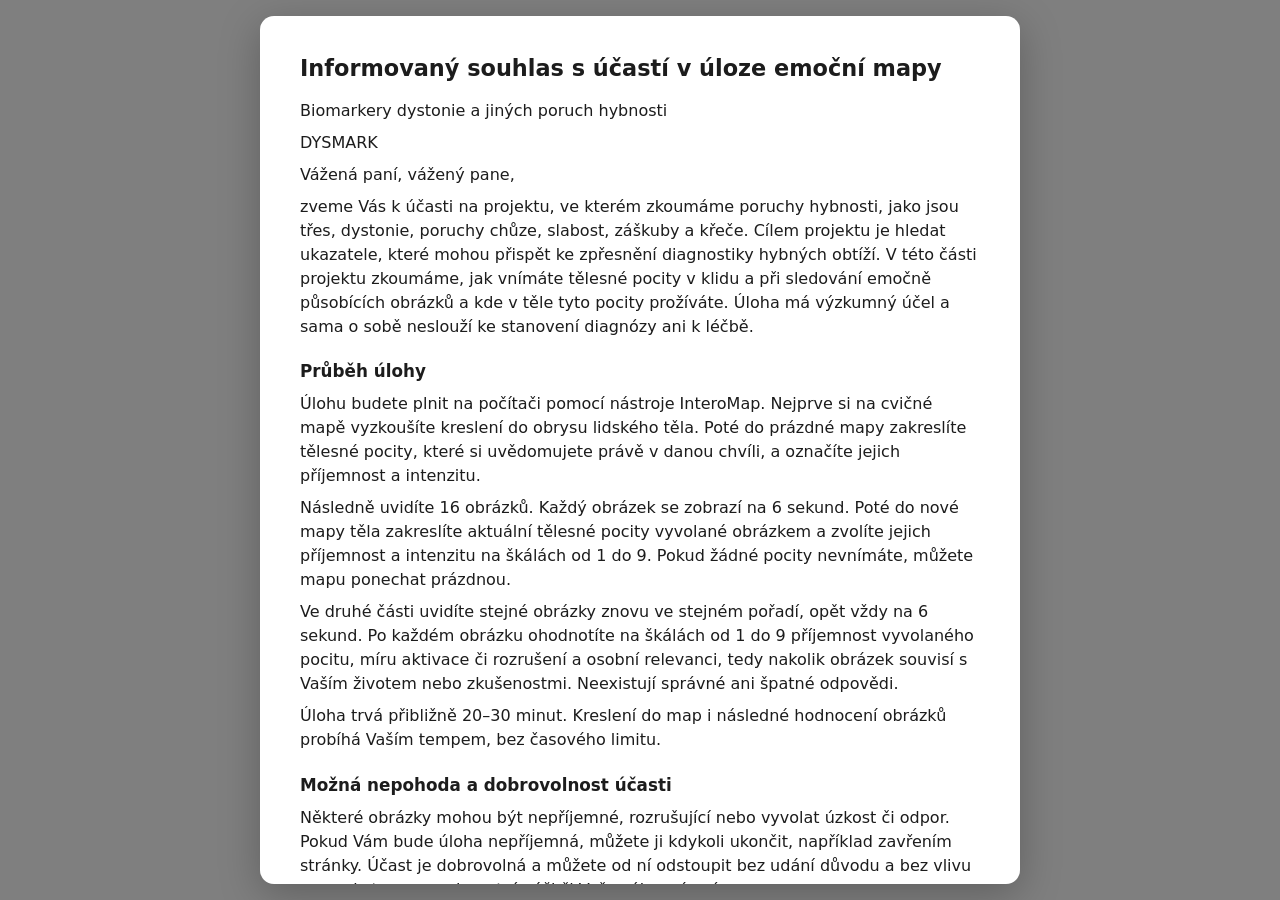
==== commit 4cc2df2c: "Use DYSMARK informed consent with participant name and birth date" ====
--- a/experiment.html
+++ b/experiment.html
@@ -22,6 +22,15 @@
     box-shadow:0 10px 40px rgba(0,0,0,.25); text-align:center; line-height:1.5;
   }
   .consent-card { max-width:760px; max-height:calc(100vh - 32px); overflow-y:auto; margin:16px; text-align:left; }
+  .consent-card h2 { font-size:1.05rem; margin:1.2em 0 .4em; }
+  .consent-card p { white-space:pre-line; }
+  .consent-fields { display:grid; grid-template-columns:1fr 1fr; gap:16px; margin:24px 0 12px; }
+  .consent-fields label { font-weight:600; }
+  .consent-fields input { display:block; width:100%; min-width:0; margin-top:6px;
+    padding:.6em .8em; border:1px solid #94a3b8; border-radius:8px; font:inherit; font-weight:400; }
+  .consent-help { font-size:.9rem; color:#475569; }
+  .consent-error { color:#b91c1c; }
+  @media (max-width:600px) { .consent-fields { grid-template-columns:1fr; } .consent-card { padding:24px; } }
   .consent-choice { display:flex; align-items:flex-start; gap:12px; margin:20px 0; cursor:pointer; }
   .consent-choice input { flex:0 0 auto; width:1.2rem; height:1.2rem; margin:3px 0 0; }
   .card h1 { font-size:1.4rem; margin:0 0 .6em; }
@@ -99,7 +108,6 @@
   lang: "cs",                 // language key baked into the build (cs = Czech)
   uploadUrl: "https://interomap-sojka-ns.dyn.cloud.e-infra.cz/submissions",
 
-  askParticipantId: true,     // show an ID field on the intro screen
   choosePersonaOnce: true,    // participant picks Žena/Muž once, applied to all trials
   persona: "female",          // fallback / default persona if choosePersonaOnce = false
 
@@ -136,7 +144,6 @@
 const UI = {
   title:        "Mapování tělesných pocitů",
   intro:        "Nejprve si na jedné cvičné mapě vyzkoušíte kreslení. Potom do těla zakreslíte pocity, které si uvědomujete právě teď. Poté uvidíte obrázek a do těla zakreslíte, kde a jak pocit vnímáte. Toto se několikrát zopakuje. Ve druhé části stejné obrázky ohodnotíte na třech škálách.",
-  idLabel:      "Zadejte prosím identifikátor účastníka:",
   choosePersona:"Vyberte prosím postavu:",
   female:       "Žena",
   male:         "Muž",
@@ -175,20 +182,119 @@
   imageFailed:  "Obrázek se nepodařilo načíst. Zkontrolujte připojení a zkuste načtení znovu.",
   reloadImage:  "Načíst obrázek znovu"
 };
-// Provisional study text: replace placeholders and increment the version when finalized.
+// Participant-provided DYSMARK consent; increment version for any wording change.
 const CONSENT = {
-  version: "provisional-2026-10-30-autosave",
-  provisional: true,
-  title: "Informace o studii a souhlas s účastí",
-  paragraphs: [
-    "Pracovní znění informovaného souhlasu – údaje v hranatých závorkách budou doplněny výzkumným týmem.",
-    "Zveme vás k účasti ve studii zaměřené na tělesné pocity vyvolané obrázky. Nejprve si vyzkoušíte kreslení do mapy těla a zaznamenáte svůj aktuální tělesný stav. Poté budete sledovat 16 obrázků a zakreslovat své pocity do mapy. Ve druhé části stejné obrázky ohodnotíte podle příjemnosti, aktivace a osobní relevance.",
-    "Některé obrázky zobrazují ohrožení, zranění nebo narušení tělesné integrity a mohou být nepříjemné či rozrušující. Účast je dobrovolná. Pokud se rozhodnete nepokračovat, můžete úlohu kdykoli ukončit zavřením stránky, bez udání důvodu a bez postihu.",
-    "Zaznamenáváme zadaný identifikátor, souhlas s účastí, mapy tělesných pocitů, hodnocení obrázků a časové údaje o průběhu úlohy. Cvičná kresba se do výsledků studie neukládá. Dokončené kroky se průběžně ukládají do této karty prohlížeče a odesílají na výzkumný server. Při dřívějším ukončení zůstanou již odeslané odpovědi uloženy jako neúplná účast. Po obnovení stránky v téže kartě lze pokračovat od posledního dokončeného kroku; rozpracovaný krok se opakuje.",
-    "Výzkumný tým a kontakt pro dotazy: [doplnit instituci, jméno a e-mail]. Předpokládaná délka účasti: [doplnit]. Informace o správci údajů, přístupu k datům, době uchování a postupu pro odvolání souhlasu či žádost o odstranění již odeslaných údajů: [doplnit]."
+  "version": "dysmark-emocni-mapy-2026-11-03-v1",
+  "provisional": false,
+  "title": "Informovaný souhlas s účastí v úloze emoční mapy",
+  "content": [
+    {
+      "tag": "p",
+      "text": "Biomarkery dystonie a jiných poruch hybnosti"
+    },
+    {
+      "tag": "p",
+      "text": "DYSMARK"
+    },
+    {
+      "tag": "p",
+      "text": "Vážená paní, vážený pane,"
+    },
+    {
+      "tag": "p",
+      "text": "zveme Vás k účasti na projektu, ve kterém zkoumáme poruchy hybnosti, jako jsou třes, dystonie, poruchy chůze, slabost, záškuby a křeče. Cílem projektu je hledat ukazatele, které mohou přispět ke zpřesnění diagnostiky hybných obtíží. V této části projektu zkoumáme, jak vnímáte tělesné pocity v klidu a při sledování emočně působících obrázků a kde v těle tyto pocity prožíváte. Úloha má výzkumný účel a sama o sobě neslouží ke stanovení diagnózy ani k léčbě."
+    },
+    {
+      "tag": "h2",
+      "text": "Průběh úlohy"
+    },
+    {
+      "tag": "p",
+      "text": "Úlohu budete plnit na počítači pomocí nástroje InteroMap. Nejprve si na cvičné mapě vyzkoušíte kreslení do obrysu lidského těla. Poté do prázdné mapy zakreslíte tělesné pocity, které si uvědomujete právě v danou chvíli, a označíte jejich příjemnost a intenzitu."
+    },
+    {
+      "tag": "p",
+      "text": "Následně uvidíte 16 obrázků. Každý obrázek se zobrazí na 6 sekund. Poté do nové mapy těla zakreslíte aktuální tělesné pocity vyvolané obrázkem a zvolíte jejich příjemnost a intenzitu na škálách od 1 do 9. Pokud žádné pocity nevnímáte, můžete mapu ponechat prázdnou."
+    },
+    {
+      "tag": "p",
+      "text": "Ve druhé části uvidíte stejné obrázky znovu ve stejném pořadí, opět vždy na 6 sekund. Po každém obrázku ohodnotíte na škálách od 1 do 9 příjemnost vyvolaného pocitu, míru aktivace či rozrušení a osobní relevanci, tedy nakolik obrázek souvisí s Vaším životem nebo zkušenostmi. Neexistují správné ani špatné odpovědi."
+    },
+    {
+      "tag": "p",
+      "text": "Úloha trvá přibližně 20–30 minut. Kreslení do map i následné hodnocení obrázků probíhá Vaším tempem, bez časového limitu."
+    },
+    {
+      "tag": "h2",
+      "text": "Možná nepohoda a dobrovolnost účasti"
+    },
+    {
+      "tag": "p",
+      "text": "Některé obrázky mohou být nepříjemné, rozrušující nebo vyvolat úzkost či odpor. Pokud Vám bude úloha nepříjemná, můžete ji kdykoli ukončit, například zavřením stránky. Účast je dobrovolná a můžete od ní odstoupit bez udání důvodu a bez vlivu na poskytovanou zdravotní péči či Vaše zákonná práva."
+    },
+    {
+      "tag": "h2",
+      "text": "Ukládání a ochrana údajů"
+    },
+    {
+      "tag": "p",
+      "text": "V úloze uvedete své jméno, příjmení a datum narození. Zaznamenáváme tyto údaje, souhlas s účastí, mapy tělesných pocitů, hodnocení obrázků a časové údaje o průběhu úlohy. Dokončené kroky se průběžně ukládají v dané kartě prohlížeče a odesílají na výzkumný server. Již odeslané odpovědi zůstávají uloženy i při předčasném ukončení, označené jako neúplná účast. Zavření stránky samo o sobě dříve uložené údaje neodstraní. S dotazy nebo žádostí o odvolání souhlasu či odstranění údajů se obraťte na řešitelský tým."
+    },
+    {
+      "tag": "p",
+      "text": "Data budou zpracována v kódované podobě pro vědecké hodnocení. Výsledky mohou být publikovány bez uvedení Vaší totožnosti. Výzkumný tým Vám na požádání zodpoví dotazy týkající se studie."
+    },
+    {
+      "tag": "p",
+      "text": "Za řešitelský tým"
+    },
+    {
+      "tag": "p",
+      "text": "doc. MUDr. Tereza Serranová, Ph.D. (neurolog)\nMUDr. Barbora Křupková (neurolog)"
+    },
+    {
+      "tag": "h2",
+      "text": "Prohlášení účastníka"
+    },
+    {
+      "tag": "p",
+      "text": "Přečetl/a jsem si informace o úloze emoční mapy v rámci projektu „Biomarkery dystonie a jiných poruch hybnosti“ (DYSMARK). Měl/a jsem možnost klást otázky a obdržel/a jsem uspokojivé odpovědi. Měl/a jsem dostatek času k rozhodnutí o své účasti."
+    },
+    {
+      "tag": "p",
+      "text": "1. Souhlasím se svou účastí v úloze emoční mapy. Je mi více než 18 let."
+    },
+    {
+      "tag": "p",
+      "text": "2. Informacím, které mi byly podány ústně či písemně, jsem porozuměl/a. Byl/a jsem seznámen/a s průběhem úlohy, jejím výzkumným účelem a s tím, že některé obrázky mohou vyvolat nepříjemné pocity. Vím, že mohu úlohu kdykoli ukončit."
+    },
+    {
+      "tag": "p",
+      "text": "3. Rozumím tomu, že má účast je zcela dobrovolná a že mohu kdykoli z projektu odstoupit, aniž by to ovlivnilo zdravotní péči, která mi bude poskytnuta, či má zákonná práva."
+    },
+    {
+      "tag": "p",
+      "text": "4. Beru na vědomí průběžné ukládání dokončených kroků na výzkumný server. Rozumím tomu, že již odeslané odpovědi zůstávají uloženy i při předčasném ukončení úlohy a že zavření stránky není žádostí o jejich odstranění."
+    },
+    {
+      "tag": "p",
+      "text": "5. Souhlasím s tím, že kódovaná data týkající se mé osoby mohou být uchovávána a elektronicky zpracovávána výzkumnými zdravotnickými pracovníky a jejich zmocněnými zástupci pro účely vědeckého hodnocení s plnou ochranou důvěrnosti dle platných zákonů ČR. Pro výzkumné účely mohou být moje osobní údaje poskytnuty pouze bez identifikačních údajů nebo s mým výslovným souhlasem."
+    },
+    {
+      "tag": "p",
+      "text": "6. Souhlasím s použitím kódovaných dat získaných během studie pro vědecké publikační účely. Porozuměl/a jsem tomu, že mé jméno ani jiné údaje umožňující mou identifikaci se neobjeví ve vědeckých sděleních o této studii."
+    },
+    {
+      "tag": "p",
+      "text": "7. Souhlasím s poskytnutím kódovaných dat získaných během studie na zahraniční pracoviště, která spolupracují s 1. LF UK a VFN v Praze."
+    },
+    {
+      "tag": "p",
+      "text": "8. Poskytnu pověřeným zástupcům výzkumných pracovníků, jejich zmocněncům a etické komisi přístup k mým osobním údajům, aby mohlo být zjištěno, zda tento výzkumný projekt probíhá podle příslušných zákonů, předpisů a protokolu projektu."
+    }
   ],
-  choice: "Přečetl/a jsem si uvedené informace, rozumím průběhu studie a dobrovolně souhlasím s účastí.",
-  continue: "Souhlasím a chci pokračovat"
+  "choice": "Dobrovolně souhlasím s účastí v úloze emoční mapy v rámci projektu DYSMARK.",
+  "continue": "Souhlasím a chci pokračovat"
 };
 // All rating rows run from 9 on the left to 1 on the right.
 
@@ -288,11 +394,36 @@
   const heading = document.createElement("h1");
   heading.textContent = CONSENT.title;
   card.appendChild(heading);
-  for (const text of CONSENT.paragraphs) {
-    const paragraph = document.createElement("p");
-    paragraph.textContent = text;
+  for (const item of CONSENT.content) {
+    const paragraph = document.createElement(item.tag);
+    paragraph.textContent = item.text;
     card.appendChild(paragraph);
   }
+  const fields = document.createElement("div");
+  fields.className = "consent-fields";
+  const nameLabel = document.createElement("label");
+  nameLabel.textContent = "Jméno a příjmení účastníka";
+  const name = document.createElement("input");
+  name.id = "consent-name"; name.type = "text"; name.required = true;
+  name.maxLength = 200; name.autocomplete = "off"; name.value = "";
+  nameLabel.appendChild(name); fields.appendChild(nameLabel);
+  const birthLabel = document.createElement("label");
+  birthLabel.textContent = "Datum narození";
+  const birth = document.createElement("input");
+  birth.id = "consent-birth-date"; birth.type = "date"; birth.required = true;
+  birth.autocomplete = "off"; birth.value = "";
+  const today = new Date();
+  birth.max = `${today.getFullYear() - 18}-${String(today.getMonth() + 1).padStart(2, "0")}-${String(today.getDate()).padStart(2, "0")}`;
+  birthLabel.appendChild(birth); fields.appendChild(birthLabel);
+  card.appendChild(fields);
+  const help = document.createElement("p");
+  help.className = "consent-help";
+  help.textContent = "Vyplňte prosím jméno, příjmení a datum narození a zaškrtněte souhlas. Datum a čas udělení souhlasu se zaznamenají automaticky.";
+  card.appendChild(help);
+  const error = document.createElement("p");
+  error.id = "consent-error"; error.className = "consent-error";
+  error.setAttribute("role", "status");
+  error.hidden = true; card.appendChild(error);
   const label = document.createElement("label");
   label.className = "consent-choice";
   const checkbox = document.createElement("input");
@@ -308,12 +439,28 @@
   next.className = "btn";
   next.textContent = CONSENT.continue;
   next.disabled = true;
-  checkbox.addEventListener("change", () => { next.disabled = !checkbox.checked; });
+  const validBirthDate = () => {
+    if (!/^\d{4}-\d{2}-\d{2}$/.test(birth.value)) return false;
+    const parsed = new Date(birth.value + "T00:00:00Z");
+    return Number.isFinite(parsed.getTime()) && parsed.toISOString().slice(0, 10) === birth.value && birth.value <= birth.max;
+  };
+  const refresh = () => {
+    const validName = name.value.trim().length > 0 && name.value.trim().length <= 200;
+    next.disabled = !checkbox.checked || !validName || !validBirthDate();
+    error.hidden = !birth.value || validBirthDate();
+    error.textContent = error.hidden ? "" : "Zadejte platné datum narození. Úloha je určena účastníkům starším 18 let.";
+  };
+  for (const field of [name, birth]) {
+    field.addEventListener("input", refresh); field.addEventListener("change", refresh);
+  }
+  checkbox.addEventListener("change", refresh);
   next.addEventListener("click", () => {
-    if (!checkbox.checked || next.disabled) return;
+    refresh();
+    if (next.disabled) return;
     next.disabled = true;
+    state.participant = name.value.trim();
     state.consent = { accepted: true, version: CONSENT.version, provisional: CONSENT.provisional,
-      acceptedAt: new Date().toISOString() };
+      fullName: state.participant, dateOfBirth: birth.value, acceptedAt: new Date().toISOString() };
     screenIntro();
   });
   card.appendChild(label); card.appendChild(next); app.appendChild(card);
@@ -328,8 +475,6 @@
   card.className = "card";
   card.innerHTML =
     `<h1>${UI.title}</h1><p>${UI.intro}</p>` +
-    (CONFIG.askParticipantId
-      ? `<p>${UI.idLabel}</p><p><input type="text" id="pid" maxlength="200" autocomplete="off"></p>` : "") +
     (CONFIG.choosePersonaOnce
       ? `<p>${UI.choosePersona}</p>
          <p><button class="btn secondary" data-persona="female">${UI.female}</button>
@@ -352,7 +497,6 @@
   startBtn.addEventListener("click", () => {
     if (startBtn.disabled) return;
     startBtn.disabled = true;
-    if (CONFIG.askParticipantId) state.participant = (document.getElementById("pid").value || "").trim();
     checkpoint({ step: "practice" });
     screenPracticeIntro();
   });
@@ -762,7 +906,7 @@
   };
   const trials = state.order.map((ti, pos) => mapRecord(CONFIG.trials[ti], pos + 1));
   return {
-    schemaVersion: 6,
+    schemaVersion: 7,
     status,
     progress: {
       baselineCompleted: state.meta[BASELINE.variable]?.completed === true,
@@ -803,7 +947,7 @@
   const head = ["participant","timestamp","position","variable","image","persona",
                 "map_duration_ms","picture_valence_1_9","picture_arousal_1_9","picture_relevance_1_9",
                 "rating_duration_ms","rating_position","map_type","block","condition","block_position","position_within_block",
-                "consent_accepted","consent_version","consent_accepted_at","practice_completed","session_status","map_completed","resume_count","persona_view","stroke_index","valence","intensity",
+                "consent_accepted","consent_version","consent_accepted_at","consent_full_name","consent_date_of_birth","practice_completed","session_status","map_completed","resume_count","persona_view","stroke_index","valence","intensity",
                 "brush_color","brush_size","n_points","points_json"];
   const esc = v => {
     const s = (v == null) ? "" : String(v);
@@ -819,6 +963,7 @@
                   tr === dataset.baseline ? "baseline" : "picture",
                   tr.block, tr.condition, tr.blockPosition, tr.positionWithinBlock,
                   dataset.consent?.accepted, dataset.consent?.version, dataset.consent?.acceptedAt,
+                  dataset.consent?.fullName, dataset.consent?.dateOfBirth,
                   dataset.practice?.completed, dataset.status, tr.completed, dataset.resumes?.length ?? 0];
     if (!tr.output) { rows.push([...base, "", "", "", "", "", "", "0", ""].map(esc).join(",")); continue; }
     let any = false;
@@ -949,7 +1094,7 @@
   const card = document.createElement("div"); card.className = "card";
   const heading = document.createElement("h1"); heading.textContent = "Pokračovat v rozpracované úloze?";
   const detail = document.createElement("p");
-  detail.textContent = `Účastník: ${autosaveSession.snapshot.participant || "bez identifikátoru"}. ` +
+  detail.textContent = `Účastník: ${autosaveSession.snapshot.participant || "neuveden"}. ` +
     "Dokončené kroky i pořadí obrázků zůstaly uloženy. Rozpracovaný krok začne znovu od začátku, včetně zobrazení obrázku.";
   const next = document.createElement("button"); next.id = "resume-continue";
   next.className = "btn"; next.textContent = "Pokračovat";
